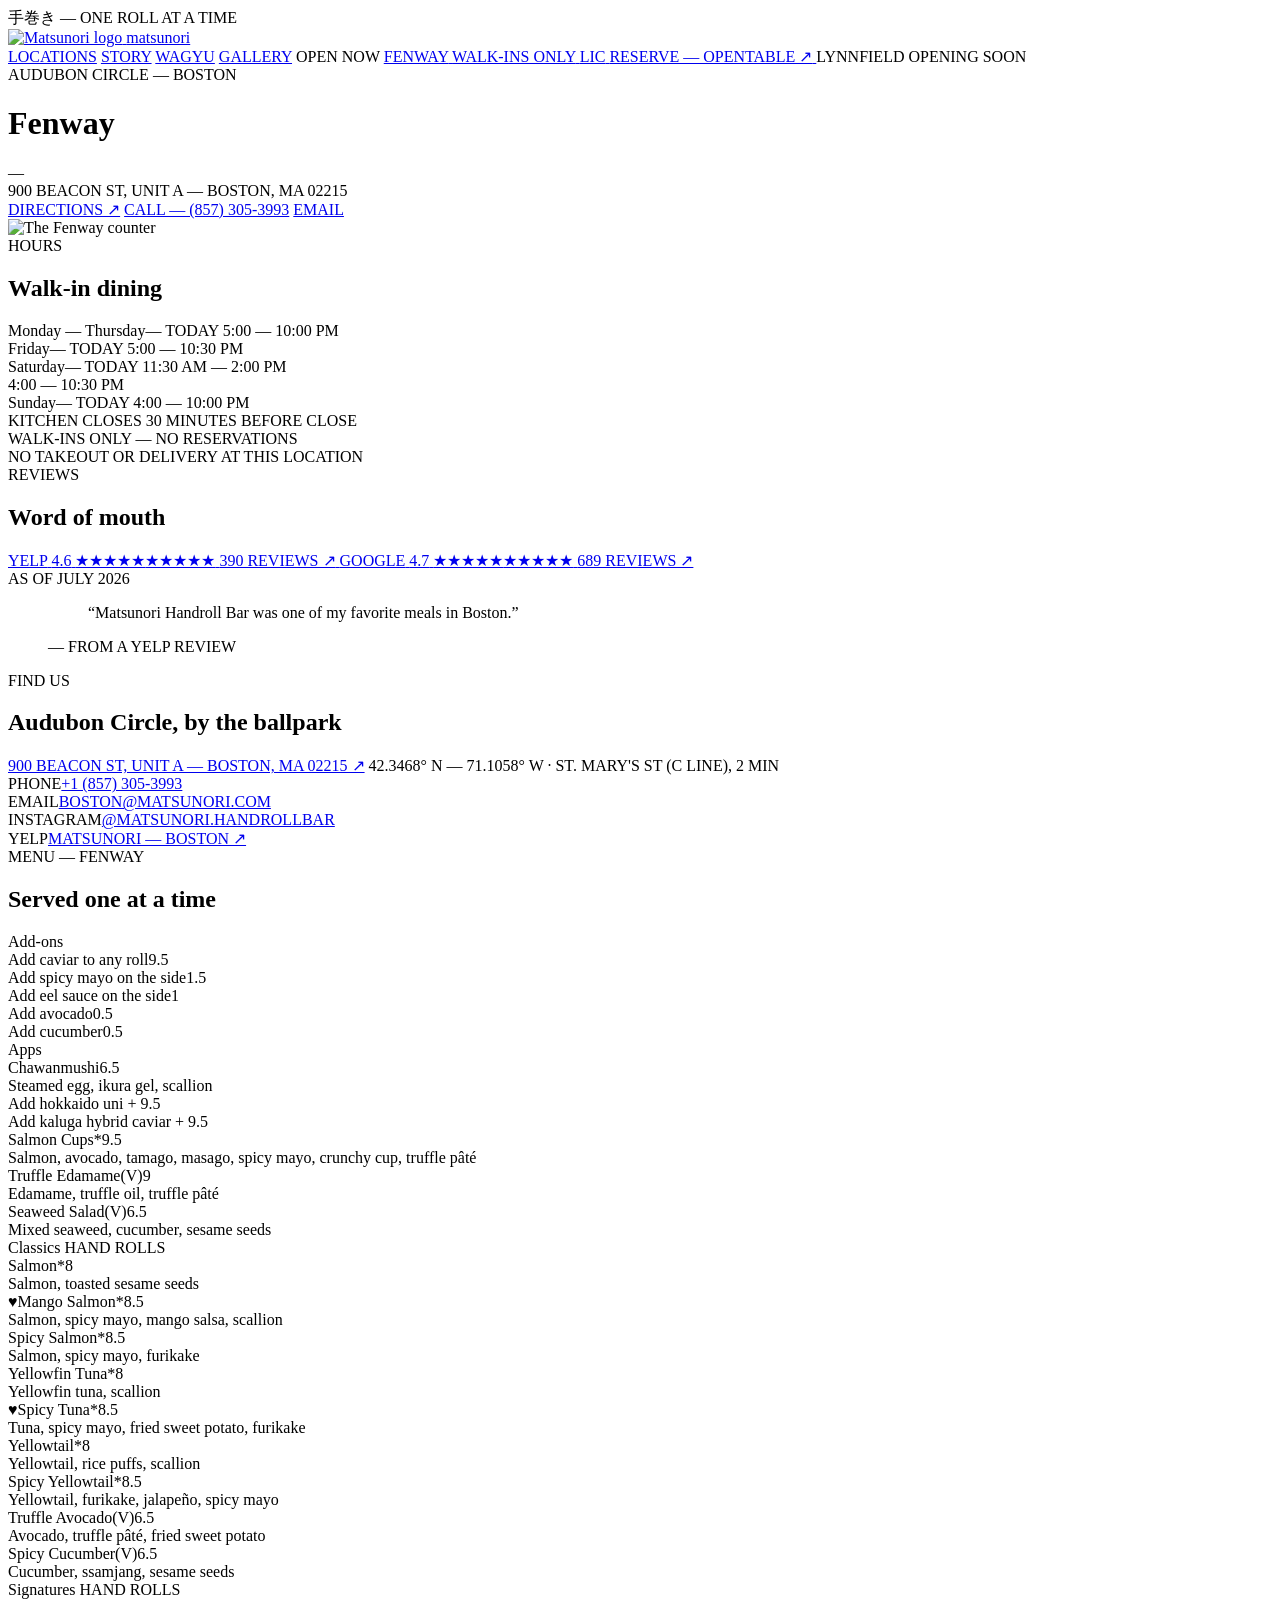
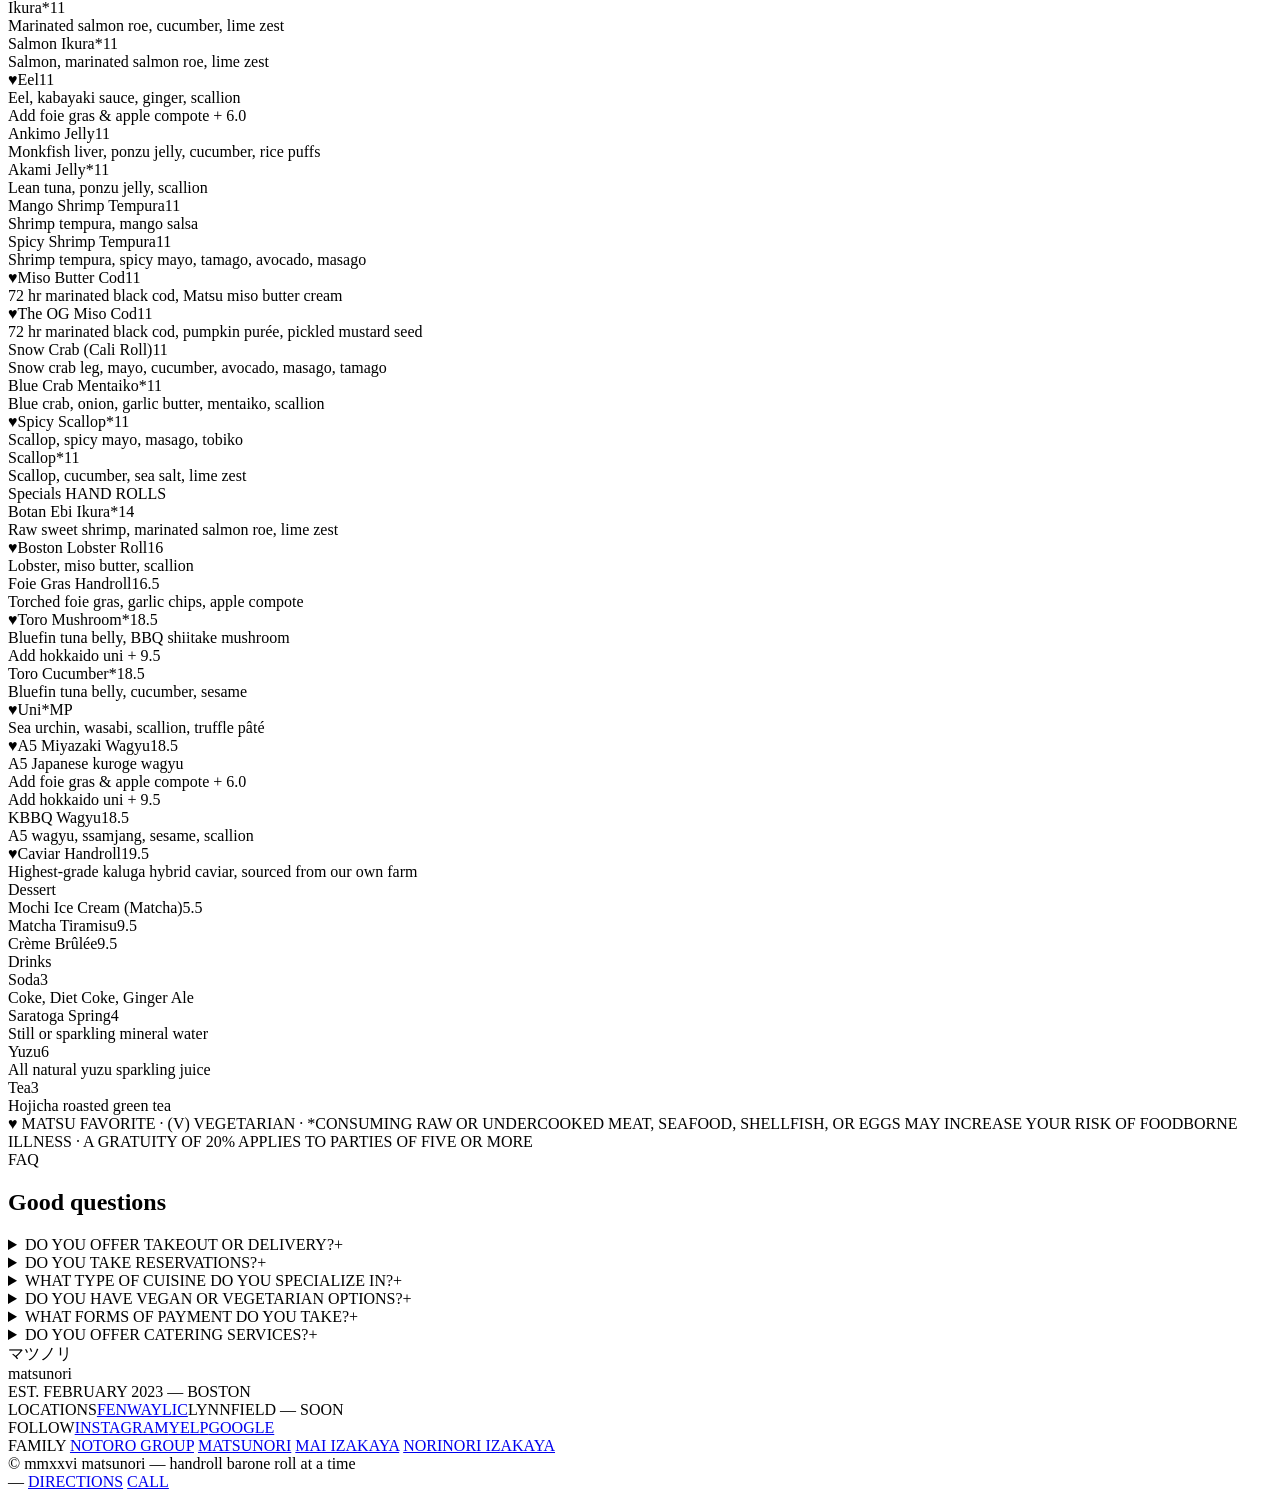
==== public/fenway/index.html @ 8d12ad2c "Location pages: reviews move up, just before the map Co-Authored-By: Claude Fable 5 <noreply@anthrop" ====
<!DOCTYPE html>
<html lang="en">
<head>
<meta charset="utf-8">
<meta name="viewport" content="width=device-width, initial-scale=1">
<title>matsunori fenway — handroll bar in boston | hours, menu &amp; directions</title>
<meta name="description" content="Matsunori Handroll Bar in Fenway, Boston — 900 Beacon St, Unit A. Live hours, the full temaki menu, directions and FAQ. Walk-ins only.">
<meta name="theme-color" content="#0C0C0E">
<link rel="canonical" href="https://matsunori.com/fenway">
<meta name="robots" content="index, follow, max-image-preview:large">
<meta property="og:site_name" content="matsunori">
<meta property="og:type" content="website">
<meta property="og:title" content="matsunori fenway — handroll bar in boston | hours, menu &amp; directions">
<meta property="og:description" content="Matsunori Handroll Bar in Fenway, Boston — 900 Beacon St, Unit A. Live hours, the full temaki menu, directions and FAQ. Walk-ins only.">
<meta property="og:url" content="https://matsunori.com/fenway">
<meta property="og:image" content="https://matsunori.com/assets/og/fenway.jpg">
<meta property="og:image:width" content="1200">
<meta property="og:image:height" content="630">
<meta property="og:locale" content="en_US">
<meta name="twitter:card" content="summary_large_image">
<meta name="twitter:title" content="matsunori fenway — handroll bar in boston | hours, menu &amp; directions">
<meta name="twitter:description" content="Matsunori Handroll Bar in Fenway, Boston — 900 Beacon St, Unit A. Live hours, the full temaki menu, directions and FAQ. Walk-ins only.">
<meta name="twitter:image" content="https://matsunori.com/assets/og/fenway.jpg">
<link rel="icon" type="image/png" sizes="32x32" href="/assets/favicon-32.png">
<link rel="apple-touch-icon" href="/assets/apple-touch-icon.png">
<link rel="preconnect" href="https://fonts.googleapis.com">
<link rel="preconnect" href="https://fonts.gstatic.com" crossorigin>
<link href="https://fonts.googleapis.com/css2?family=Instrument+Serif:ital@0;1&family=Instrument+Sans:ital,wght@0,400;0,500;0,600&family=Fragment+Mono&family=Zen+Old+Mincho:wght@400;700&display=swap" rel="stylesheet">
<link rel="stylesheet" href="/css/styles.css">
<link rel="stylesheet" href="/vendor/leaflet.css">
<link rel="stylesheet" href="/css/location.css">
<script type="application/ld+json">
{
  "@context": "https://schema.org",
  "@type": "Restaurant",
  "name": "Matsunori Handroll Bar — Fenway",
  "servesCuisine": ["Japanese", "Sushi", "Temaki"],
  "priceRange": "$$",
  "image": "https://matsunori.com/assets/og/fenway.jpg",
  "hasMap": "https://maps.app.goo.gl/1uYDaBxGDzXBHC2P6",
  "menu": "https://matsunori.com/fenway#menu",
  "url": "https://matsunori.com/fenway",
  "telephone": "+1-857-305-3993",
  "email": "boston@matsunori.com",
  "acceptsReservations": "False",
  "address": { "@type": "PostalAddress", "streetAddress": "900 Beacon St, Unit A", "addressLocality": "Boston", "addressRegion": "MA", "postalCode": "02215", "addressCountry": "US" },
  "geo": { "@type": "GeoCoordinates", "latitude": 42.34683, "longitude": -71.10576 },
  "sameAs": ["https://www.instagram.com/matsunori.handrollbar/", "https://www.yelp.com/biz/matsunori-handroll-bar-boston-3"],
  "openingHoursSpecification": [
    { "@type": "OpeningHoursSpecification", "dayOfWeek": ["Monday", "Tuesday", "Wednesday", "Thursday"], "opens": "17:00", "closes": "22:00" },
    { "@type": "OpeningHoursSpecification", "dayOfWeek": "Friday", "opens": "17:00", "closes": "22:30" },
    { "@type": "OpeningHoursSpecification", "dayOfWeek": "Saturday", "opens": "11:30", "closes": "14:00" },
    { "@type": "OpeningHoursSpecification", "dayOfWeek": "Saturday", "opens": "16:00", "closes": "22:30" },
    { "@type": "OpeningHoursSpecification", "dayOfWeek": "Sunday", "opens": "16:00", "closes": "22:00" }
  ]
}
</script>
<noscript><style>.loader{display:none}</style></noscript>
</head>
<body data-loc="fenway">

<div class="loader" id="loader" aria-hidden="true">
  <div class="loader-half loader-top"></div>
  <div class="loader-half loader-bot"></div>
  <div class="loader-seam"></div>
  <div class="loader-tag">手巻き — ONE ROLL AT A TIME</div>
</div>

<div id="progress" aria-hidden="true"></div>

<header class="nav">
  <a href="/" class="nav-brand">
    <span class="nav-crest"><img src="/assets/logo.webp" alt="Matsunori logo"></span>
    <span>matsunori</span>
  </a>
  <nav class="nav-links" aria-label="Site">
    <a href="/#locations" class="nav-link">LOCATIONS</a>
    <a href="/#story" class="nav-link sec">STORY</a>
    <a href="/#wagyu" class="nav-link sec">WAGYU</a>
    <a href="/#gallery" class="nav-link sec">GALLERY</a>
    <span class="pill" id="pill" role="button" tabindex="0" aria-haspopup="true" aria-expanded="false">
      <span class="pill-dot" id="pill-dot"></span>
      <span class="pill-label" id="pill-label">OPEN NOW</span>
      <span class="pill-panel">
        <span class="pill-panel-inner">
          <a class="pill-row" href="/fenway">
            <span class="pill-city">FENWAY</span>
            <span class="pill-note steam">WALK-INS ONLY</span>
          </a>
          <a class="pill-row" href="/lic">
            <span class="pill-city">LIC</span>
            <span class="pill-note gold">RESERVE — OPENTABLE ↗</span>
          </a>
          <span class="pill-row static">
            <span class="pill-city steam">LYNNFIELD</span>
            <span class="pill-soon"><span class="pill-soon-dot"></span>OPENING SOON</span>
          </span>
        </span>
      </span>
    </span>
  </nav>
</header>

<main>
<header class="loc-head">
  <div data-anim="fade" class="loc-head-kicker">AUDUBON CIRCLE — BOSTON</div>
  <h1 class="loc-title" data-anim="words">Fenway</h1>
  <div class="loc-statusline" data-anim="fade" data-delay="120">
    <span class="dot" data-loc-dot></span>
    <span class="label" data-loc-status>—</span>
  </div>
  <div class="loc-addr-line" data-anim="fade" data-delay="180">900 BEACON ST, UNIT A — BOSTON, MA 02215</div>
  <div class="loc-actions" data-anim="fade" data-delay="260">
    <a class="loc-btn gold" href="https://maps.app.goo.gl/1uYDaBxGDzXBHC2P6" target="_blank" rel="noopener">DIRECTIONS ↗</a>
    <a class="loc-btn" href="tel:+18573053993">CALL — (857) 305-3993</a>
    <a class="loc-btn" href="mailto:boston@matsunori.com">EMAIL</a>
  </div>
</header>

<div class="loc-band" data-anim="wipe" data-dir="right">
  <img data-parallax src="/assets/gallery/9.webp" alt="The Fenway counter">
  <div class="loc-band-shade"></div>
</div>

<section class="loc-section" id="hours">
  <div data-anim="fade" class="loc-section-kicker">HOURS</div>
  <h2 data-anim="words">Walk-in dining</h2>
  <div class="loc-cols">
    <div>
      <div class="hours-table" data-anim="fade">
        <div class="hours-row" data-day="1,2,3,4">
          <span class="hours-day">Monday — Thursday<span class="hours-today-tag">— TODAY</span></span>
          <span class="hours-times">5:00 — 10:00 PM</span>
        </div>
        <div class="hours-row" data-day="5">
          <span class="hours-day">Friday<span class="hours-today-tag">— TODAY</span></span>
          <span class="hours-times">5:00 — 10:30 PM</span>
        </div>
        <div class="hours-row" data-day="6">
          <span class="hours-day">Saturday<span class="hours-today-tag">— TODAY</span></span>
          <span class="hours-times">11:30 AM — 2:00 PM<br>4:00 — 10:30 PM</span>
        </div>
        <div class="hours-row" data-day="0">
          <span class="hours-day">Sunday<span class="hours-today-tag">— TODAY</span></span>
          <span class="hours-times">4:00 — 10:00 PM</span>
        </div>
      </div>
      <div class="hours-notes">KITCHEN CLOSES 30 MINUTES BEFORE CLOSE<br>WALK-INS ONLY — NO RESERVATIONS<br>NO TAKEOUT OR DELIVERY AT THIS LOCATION</div>
    </div>
  </div>
</section>

<section class="loc-section" id="reviews">
  <div data-anim="fade" class="loc-section-kicker">REVIEWS</div>
  <h2 data-anim="words">Word of mouth</h2>
  <div class="review-metrics">
    <a class="review-metric" href="https://www.yelp.com/biz/matsunori-handroll-bar-boston-3" target="_blank" rel="noopener" data-anim="fade">
      <span class="review-src">YELP</span>
      <span class="review-num">4.6</span>
      <span class="stars" role="img" aria-label="Rated 4.6 out of 5 on YELP"><span class="stars-fill" style="width:92%">★★★★★</span>★★★★★</span>
      <span class="review-count">390 REVIEWS ↗</span>
    </a>
    <a class="review-metric" href="https://maps.app.goo.gl/1uYDaBxGDzXBHC2P6" target="_blank" rel="noopener" data-anim="fade" data-delay="120">
      <span class="review-src">GOOGLE</span>
      <span class="review-num">4.7</span>
      <span class="stars" role="img" aria-label="Rated 4.7 out of 5 on GOOGLE"><span class="stars-fill" style="width:94%">★★★★★</span>★★★★★</span>
      <span class="review-count">689 REVIEWS ↗</span>
    </a>
  </div>
  <div class="review-asof" data-anim="fade">AS OF JULY 2026</div>
  <figure class="review-quote" data-anim="fade" data-delay="200">
    <blockquote>“Matsunori Handroll Bar was one of my favorite meals in Boston.”</blockquote>
    <figcaption>— FROM A YELP REVIEW</figcaption>
  </figure>
</section>

<section class="loc-section" id="find-us">
  <div data-anim="fade" class="loc-section-kicker">FIND US</div>
  <h2 data-anim="words">Audubon Circle, by the ballpark</h2>
  <div class="loc-map-wrap" data-anim="fade">
    <div id="loc-map" data-lat="42.34683" data-lng="-71.10576" aria-label="Map — Matsunori Fenway, 900 Beacon St"></div>
  </div>
  <div class="map-meta">
    <a href="https://maps.app.goo.gl/1uYDaBxGDzXBHC2P6" target="_blank" rel="noopener">900 BEACON ST, UNIT A — BOSTON, MA 02215 ↗</a>
    <span>42.3468° N — 71.1058° W · ST. MARY'S ST (C LINE), 2 MIN</span>
  </div>
  <div class="loc-cols">
    <div class="contact-rows" data-anim="fade">
      <div class="contact-row"><span class="contact-key">PHONE</span><a class="contact-val" href="tel:+18573053993">+1 (857) 305-3993</a></div>
      <div class="contact-row"><span class="contact-key">EMAIL</span><a class="contact-val" href="mailto:boston@matsunori.com">BOSTON@MATSUNORI.COM</a></div>
      <div class="contact-row"><span class="contact-key">INSTAGRAM</span><a class="contact-val" href="https://www.instagram.com/matsunori.handrollbar/" target="_blank" rel="noopener">@MATSUNORI.HANDROLLBAR</a></div>
      <div class="contact-row"><span class="contact-key">YELP</span><a class="contact-val" href="https://www.yelp.com/biz/matsunori-handroll-bar-boston-3" target="_blank" rel="noopener">MATSUNORI — BOSTON ↗</a></div>
    </div>
  </div>
</section>

<section class="loc-section" id="menu">
  <div data-anim="fade" class="loc-section-kicker">MENU — FENWAY</div>
  <h2 data-anim="words">Served one at a time</h2>
  <div class="menu-cat">
    <div class="menu-cat-head" data-anim="fade">
      <span class="menu-cat-name">Add-ons</span>
      <span class="menu-cat-note"></span>
    </div>
    <div class="menu-items">
      <div class="menu-item" data-anim="fade"><div class="menu-line"><span class="menu-name">Add caviar to any roll</span><span class="menu-leader"></span><span class="menu-price">9.5</span></div></div>
      <div class="menu-item" data-anim="fade"><div class="menu-line"><span class="menu-name">Add spicy mayo on the side</span><span class="menu-leader"></span><span class="menu-price">1.5</span></div></div>
      <div class="menu-item" data-anim="fade"><div class="menu-line"><span class="menu-name">Add eel sauce on the side</span><span class="menu-leader"></span><span class="menu-price">1</span></div></div>
      <div class="menu-item" data-anim="fade"><div class="menu-line"><span class="menu-name">Add avocado</span><span class="menu-leader"></span><span class="menu-price">0.5</span></div></div>
      <div class="menu-item" data-anim="fade"><div class="menu-line"><span class="menu-name">Add cucumber</span><span class="menu-leader"></span><span class="menu-price">0.5</span></div></div>
    </div>
  </div>
  <div class="menu-cat">
    <div class="menu-cat-head" data-anim="fade">
      <span class="menu-cat-name">Apps</span>
      <span class="menu-cat-note"></span>
    </div>
    <div class="menu-items">
      <div class="menu-item" data-anim="fade"><div class="menu-line"><span class="menu-name">Chawanmushi</span><span class="menu-leader"></span><span class="menu-price">6.5</span></div><div class="menu-desc">Steamed egg, ikura gel, scallion</div><div class="menu-add">Add hokkaido uni + 9.5</div><div class="menu-add">Add kaluga hybrid caviar + 9.5</div></div>
      <div class="menu-item" data-anim="fade"><div class="menu-line"><span class="menu-name">Salmon Cups<span class="menu-mark">*</span></span><span class="menu-leader"></span><span class="menu-price">9.5</span></div><div class="menu-desc">Salmon, avocado, tamago, masago, spicy mayo, crunchy cup, truffle pâté</div></div>
      <div class="menu-item" data-anim="fade"><div class="menu-line"><span class="menu-name">Truffle Edamame<span class="menu-mark">(V)</span></span><span class="menu-leader"></span><span class="menu-price">9</span></div><div class="menu-desc">Edamame, truffle oil, truffle pâté</div></div>
      <div class="menu-item" data-anim="fade"><div class="menu-line"><span class="menu-name">Seaweed Salad<span class="menu-mark">(V)</span></span><span class="menu-leader"></span><span class="menu-price">6.5</span></div><div class="menu-desc">Mixed seaweed, cucumber, sesame seeds</div></div>
    </div>
  </div>
  <div class="menu-cat">
    <div class="menu-cat-head" data-anim="fade">
      <span class="menu-cat-name">Classics</span>
      <span class="menu-cat-note">HAND ROLLS</span>
    </div>
    <div class="menu-items">
      <div class="menu-item" data-anim="fade"><div class="menu-line"><span class="menu-name">Salmon<span class="menu-mark">*</span></span><span class="menu-leader"></span><span class="menu-price">8</span></div><div class="menu-desc">Salmon, toasted sesame seeds</div></div>
      <div class="menu-item" data-anim="fade"><div class="menu-line"><span class="menu-name"><span class="fav-heart" aria-label="Matsu favorite">♥</span>Mango Salmon<span class="menu-mark">*</span></span><span class="menu-leader"></span><span class="menu-price">8.5</span></div><div class="menu-desc">Salmon, spicy mayo, mango salsa, scallion</div></div>
      <div class="menu-item" data-anim="fade"><div class="menu-line"><span class="menu-name">Spicy Salmon<span class="menu-mark">*</span></span><span class="menu-leader"></span><span class="menu-price">8.5</span></div><div class="menu-desc">Salmon, spicy mayo, furikake</div></div>
      <div class="menu-item" data-anim="fade"><div class="menu-line"><span class="menu-name">Yellowfin Tuna<span class="menu-mark">*</span></span><span class="menu-leader"></span><span class="menu-price">8</span></div><div class="menu-desc">Yellowfin tuna, scallion</div></div>
      <div class="menu-item" data-anim="fade"><div class="menu-line"><span class="menu-name"><span class="fav-heart" aria-label="Matsu favorite">♥</span>Spicy Tuna<span class="menu-mark">*</span></span><span class="menu-leader"></span><span class="menu-price">8.5</span></div><div class="menu-desc">Tuna, spicy mayo, fried sweet potato, furikake</div></div>
      <div class="menu-item" data-anim="fade"><div class="menu-line"><span class="menu-name">Yellowtail<span class="menu-mark">*</span></span><span class="menu-leader"></span><span class="menu-price">8</span></div><div class="menu-desc">Yellowtail, rice puffs, scallion</div></div>
      <div class="menu-item" data-anim="fade"><div class="menu-line"><span class="menu-name">Spicy Yellowtail<span class="menu-mark">*</span></span><span class="menu-leader"></span><span class="menu-price">8.5</span></div><div class="menu-desc">Yellowtail, furikake, jalapeño, spicy mayo</div></div>
      <div class="menu-item" data-anim="fade"><div class="menu-line"><span class="menu-name">Truffle Avocado<span class="menu-mark">(V)</span></span><span class="menu-leader"></span><span class="menu-price">6.5</span></div><div class="menu-desc">Avocado, truffle pâté, fried sweet potato</div></div>
      <div class="menu-item" data-anim="fade"><div class="menu-line"><span class="menu-name">Spicy Cucumber<span class="menu-mark">(V)</span></span><span class="menu-leader"></span><span class="menu-price">6.5</span></div><div class="menu-desc">Cucumber, ssamjang, sesame seeds</div></div>
    </div>
  </div>
  <div class="menu-cat">
    <div class="menu-cat-head" data-anim="fade">
      <span class="menu-cat-name">Signatures</span>
      <span class="menu-cat-note">HAND ROLLS</span>
    </div>
    <div class="menu-items">
      <div class="menu-item" data-anim="fade"><div class="menu-line"><span class="menu-name">Ikura<span class="menu-mark">*</span></span><span class="menu-leader"></span><span class="menu-price">11</span></div><div class="menu-desc">Marinated salmon roe, cucumber, lime zest</div></div>
      <div class="menu-item" data-anim="fade"><div class="menu-line"><span class="menu-name">Salmon Ikura<span class="menu-mark">*</span></span><span class="menu-leader"></span><span class="menu-price">11</span></div><div class="menu-desc">Salmon, marinated salmon roe, lime zest</div></div>
      <div class="menu-item" data-anim="fade"><div class="menu-line"><span class="menu-name"><span class="fav-heart" aria-label="Matsu favorite">♥</span>Eel</span><span class="menu-leader"></span><span class="menu-price">11</span></div><div class="menu-desc">Eel, kabayaki sauce, ginger, scallion</div><div class="menu-add">Add foie gras &amp; apple compote + 6.0</div></div>
      <div class="menu-item" data-anim="fade"><div class="menu-line"><span class="menu-name">Ankimo Jelly</span><span class="menu-leader"></span><span class="menu-price">11</span></div><div class="menu-desc">Monkfish liver, ponzu jelly, cucumber, rice puffs</div></div>
      <div class="menu-item" data-anim="fade"><div class="menu-line"><span class="menu-name">Akami Jelly<span class="menu-mark">*</span></span><span class="menu-leader"></span><span class="menu-price">11</span></div><div class="menu-desc">Lean tuna, ponzu jelly, scallion</div></div>
      <div class="menu-item" data-anim="fade"><div class="menu-line"><span class="menu-name">Mango Shrimp Tempura</span><span class="menu-leader"></span><span class="menu-price">11</span></div><div class="menu-desc">Shrimp tempura, mango salsa</div></div>
      <div class="menu-item" data-anim="fade"><div class="menu-line"><span class="menu-name">Spicy Shrimp Tempura</span><span class="menu-leader"></span><span class="menu-price">11</span></div><div class="menu-desc">Shrimp tempura, spicy mayo, tamago, avocado, masago</div></div>
      <div class="menu-item" data-anim="fade"><div class="menu-line"><span class="menu-name"><span class="fav-heart" aria-label="Matsu favorite">♥</span>Miso Butter Cod</span><span class="menu-leader"></span><span class="menu-price">11</span></div><div class="menu-desc">72 hr marinated black cod, Matsu miso butter cream</div></div>
      <div class="menu-item" data-anim="fade"><div class="menu-line"><span class="menu-name"><span class="fav-heart" aria-label="Matsu favorite">♥</span>The OG Miso Cod</span><span class="menu-leader"></span><span class="menu-price">11</span></div><div class="menu-desc">72 hr marinated black cod, pumpkin purée, pickled mustard seed</div></div>
      <div class="menu-item" data-anim="fade"><div class="menu-line"><span class="menu-name">Snow Crab (Cali Roll)</span><span class="menu-leader"></span><span class="menu-price">11</span></div><div class="menu-desc">Snow crab leg, mayo, cucumber, avocado, masago, tamago</div></div>
      <div class="menu-item" data-anim="fade"><div class="menu-line"><span class="menu-name">Blue Crab Mentaiko<span class="menu-mark">*</span></span><span class="menu-leader"></span><span class="menu-price">11</span></div><div class="menu-desc">Blue crab, onion, garlic butter, mentaiko, scallion</div></div>
      <div class="menu-item" data-anim="fade"><div class="menu-line"><span class="menu-name"><span class="fav-heart" aria-label="Matsu favorite">♥</span>Spicy Scallop<span class="menu-mark">*</span></span><span class="menu-leader"></span><span class="menu-price">11</span></div><div class="menu-desc">Scallop, spicy mayo, masago, tobiko</div></div>
      <div class="menu-item" data-anim="fade"><div class="menu-line"><span class="menu-name">Scallop<span class="menu-mark">*</span></span><span class="menu-leader"></span><span class="menu-price">11</span></div><div class="menu-desc">Scallop, cucumber, sea salt, lime zest</div></div>
    </div>
  </div>
  <div class="menu-cat">
    <div class="menu-cat-head" data-anim="fade">
      <span class="menu-cat-name">Specials</span>
      <span class="menu-cat-note">HAND ROLLS</span>
    </div>
    <div class="menu-items">
      <div class="menu-item" data-anim="fade"><div class="menu-line"><span class="menu-name">Botan Ebi Ikura<span class="menu-mark">*</span></span><span class="menu-leader"></span><span class="menu-price">14</span></div><div class="menu-desc">Raw sweet shrimp, marinated salmon roe, lime zest</div></div>
      <div class="menu-item" data-anim="fade"><div class="menu-line"><span class="menu-name"><span class="fav-heart" aria-label="Matsu favorite">♥</span>Boston Lobster Roll</span><span class="menu-leader"></span><span class="menu-price">16</span></div><div class="menu-desc">Lobster, miso butter, scallion</div></div>
      <div class="menu-item" data-anim="fade"><div class="menu-line"><span class="menu-name">Foie Gras Handroll</span><span class="menu-leader"></span><span class="menu-price">16.5</span></div><div class="menu-desc">Torched foie gras, garlic chips, apple compote</div></div>
      <div class="menu-item" data-anim="fade"><div class="menu-line"><span class="menu-name"><span class="fav-heart" aria-label="Matsu favorite">♥</span>Toro Mushroom<span class="menu-mark">*</span></span><span class="menu-leader"></span><span class="menu-price">18.5</span></div><div class="menu-desc">Bluefin tuna belly, BBQ shiitake mushroom</div><div class="menu-add">Add hokkaido uni + 9.5</div></div>
      <div class="menu-item" data-anim="fade"><div class="menu-line"><span class="menu-name">Toro Cucumber<span class="menu-mark">*</span></span><span class="menu-leader"></span><span class="menu-price">18.5</span></div><div class="menu-desc">Bluefin tuna belly, cucumber, sesame</div></div>
      <div class="menu-item" data-anim="fade"><div class="menu-line"><span class="menu-name"><span class="fav-heart" aria-label="Matsu favorite">♥</span>Uni<span class="menu-mark">*</span></span><span class="menu-leader"></span><span class="menu-price">MP</span></div><div class="menu-desc">Sea urchin, wasabi, scallion, truffle pâté</div></div>
      <div class="menu-item" data-anim="fade"><div class="menu-line"><span class="menu-name"><span class="fav-heart" aria-label="Matsu favorite">♥</span>A5 Miyazaki Wagyu</span><span class="menu-leader"></span><span class="menu-price">18.5</span></div><div class="menu-desc">A5 Japanese kuroge wagyu</div><div class="menu-add">Add foie gras &amp; apple compote + 6.0</div><div class="menu-add">Add hokkaido uni + 9.5</div></div>
      <div class="menu-item" data-anim="fade"><div class="menu-line"><span class="menu-name">KBBQ Wagyu</span><span class="menu-leader"></span><span class="menu-price">18.5</span></div><div class="menu-desc">A5 wagyu, ssamjang, sesame, scallion</div></div>
      <div class="menu-item" data-anim="fade"><div class="menu-line"><span class="menu-name"><span class="fav-heart" aria-label="Matsu favorite">♥</span>Caviar Handroll</span><span class="menu-leader"></span><span class="menu-price">19.5</span></div><div class="menu-desc">Highest-grade kaluga hybrid caviar, sourced from our own farm</div></div>
    </div>
  </div>
  <div class="menu-cat">
    <div class="menu-cat-head" data-anim="fade">
      <span class="menu-cat-name">Dessert</span>
      <span class="menu-cat-note"></span>
    </div>
    <div class="menu-items">
      <div class="menu-item" data-anim="fade"><div class="menu-line"><span class="menu-name">Mochi Ice Cream (Matcha)</span><span class="menu-leader"></span><span class="menu-price">5.5</span></div></div>
      <div class="menu-item" data-anim="fade"><div class="menu-line"><span class="menu-name">Matcha Tiramisu</span><span class="menu-leader"></span><span class="menu-price">9.5</span></div></div>
      <div class="menu-item" data-anim="fade"><div class="menu-line"><span class="menu-name">Crème Brûlée</span><span class="menu-leader"></span><span class="menu-price">9.5</span></div></div>
    </div>
  </div>
  <div class="menu-cat">
    <div class="menu-cat-head" data-anim="fade">
      <span class="menu-cat-name">Drinks</span>
      <span class="menu-cat-note"></span>
    </div>
    <div class="menu-items">
      <div class="menu-item" data-anim="fade"><div class="menu-line"><span class="menu-name">Soda</span><span class="menu-leader"></span><span class="menu-price">3</span></div><div class="menu-desc">Coke, Diet Coke, Ginger Ale</div></div>
      <div class="menu-item" data-anim="fade"><div class="menu-line"><span class="menu-name">Saratoga Spring</span><span class="menu-leader"></span><span class="menu-price">4</span></div><div class="menu-desc">Still or sparkling mineral water</div></div>
      <div class="menu-item" data-anim="fade"><div class="menu-line"><span class="menu-name">Yuzu</span><span class="menu-leader"></span><span class="menu-price">6</span></div><div class="menu-desc">All natural yuzu sparkling juice</div></div>
      <div class="menu-item" data-anim="fade"><div class="menu-line"><span class="menu-name">Tea</span><span class="menu-leader"></span><span class="menu-price">3</span></div><div class="menu-desc">Hojicha roasted green tea</div></div>
    </div>
  </div>
  <div class="menu-foot" data-anim="fade">♥ MATSU FAVORITE · (V) VEGETARIAN · *CONSUMING RAW OR UNDERCOOKED MEAT, SEAFOOD, SHELLFISH, OR EGGS MAY INCREASE YOUR RISK OF FOODBORNE ILLNESS · A GRATUITY OF 20% APPLIES TO PARTIES OF FIVE OR MORE</div>
</section>

<section class="loc-section" id="faq">
  <div data-anim="fade" class="loc-section-kicker">FAQ</div>
  <h2 data-anim="words">Good questions</h2>
  <div class="faq-list" data-anim="fade">
    <details name="faq">
      <summary>DO YOU OFFER TAKEOUT OR DELIVERY?<span class="faq-plus">+</span></summary>
      <div class="faq-a">We do not currently offer takeout at Fenway — every roll is handed over the counter, seconds after it's rolled.</div>
    </details>
    <details name="faq">
      <summary>DO YOU TAKE RESERVATIONS?<span class="faq-plus">+</span></summary>
      <div class="faq-a">We do not take reservations at this time. Only walk-ins.</div>
    </details>
    <details name="faq">
      <summary>WHAT TYPE OF CUISINE DO YOU SPECIALIZE IN?<span class="faq-plus">+</span></summary>
      <div class="faq-a">We specialize in Temaki Sushi, otherwise known as handrolls. Another way you can think of us is Sushi Tacos!</div>
    </details>
    <details name="faq">
      <summary>DO YOU HAVE VEGAN OR VEGETARIAN OPTIONS?<span class="faq-plus">+</span></summary>
      <div class="faq-a">We have vegetarian friendly options, but nothing fully vegan at this time.</div>
    </details>
    <details name="faq">
      <summary>WHAT FORMS OF PAYMENT DO YOU TAKE?<span class="faq-plus">+</span></summary>
      <div class="faq-a">We accept all credit cards and cash. Including Apple/Google tap to pay.</div>
    </details>
    <details name="faq">
      <summary>DO YOU OFFER CATERING SERVICES?<span class="faq-plus">+</span></summary>
      <div class="faq-a">Not at the moment, possibly in the future.</div>
    </details>
  </div>
</section>
</main>

<footer class="footer">
  <div class="footer-kanji">マツノリ</div>
  <div class="footer-main">
    <div class="footer-brand">
      <div>
        <div class="footer-wordmark">matsunori</div>
        <div class="footer-est">EST. FEBRUARY 2023 — BOSTON</div>
      </div>
    </div>
    <div class="footer-cols">
      <div class="footer-col"><span class="footer-h">LOCATIONS</span><a href="/fenway">FENWAY</a><a href="/lic">LIC</a><span class="footer-h">LYNNFIELD — SOON</span></div>
      <div class="footer-col"><span class="footer-h">FOLLOW</span><a href="https://www.instagram.com/matsunori.handrollbar/" target="_blank" rel="noopener">INSTAGRAM</a><a href="https://www.yelp.com/biz/matsunori-handroll-bar-boston-3" target="_blank" rel="noopener">YELP</a><a href="https://maps.app.goo.gl/1uYDaBxGDzXBHC2P6" target="_blank" rel="noopener">GOOGLE</a></div>
      <div class="footer-col">
        <span class="footer-h">FAMILY</span>
        <a class="footer-parent" href="https://notoro.group" target="_blank" rel="noopener">NOTORO GROUP</a>
        <a class="footer-child" href="/">MATSUNORI</a>
        <a class="footer-child" href="https://mai.boston" target="_blank" rel="noopener">MAI IZAKAYA</a>
        <a class="footer-child" href="https://norinori.boston" target="_blank" rel="noopener">NORINORI IZAKAYA</a>
      </div>
    </div>
  </div>
  <div class="footer-bar"><span>© mmxxvi matsunori — handroll bar</span><span>one roll at a time</span></div>
</footer>

<div class="loc-bar" id="loc-bar">
  <span class="loc-bar-status" data-bar-status>—</span>
  <span class="loc-bar-links">
    <a class="loc-btn gold" href="https://maps.app.goo.gl/1uYDaBxGDzXBHC2P6" target="_blank" rel="noopener">DIRECTIONS</a>
    <a class="loc-btn" href="tel:+18573053993">CALL</a>
  </span>
</div>

<script src="/vendor/leaflet.js" defer></script>
<script src="/js/main.js" defer></script>
<script src="/js/location.js" defer></script>
</body>
</html>
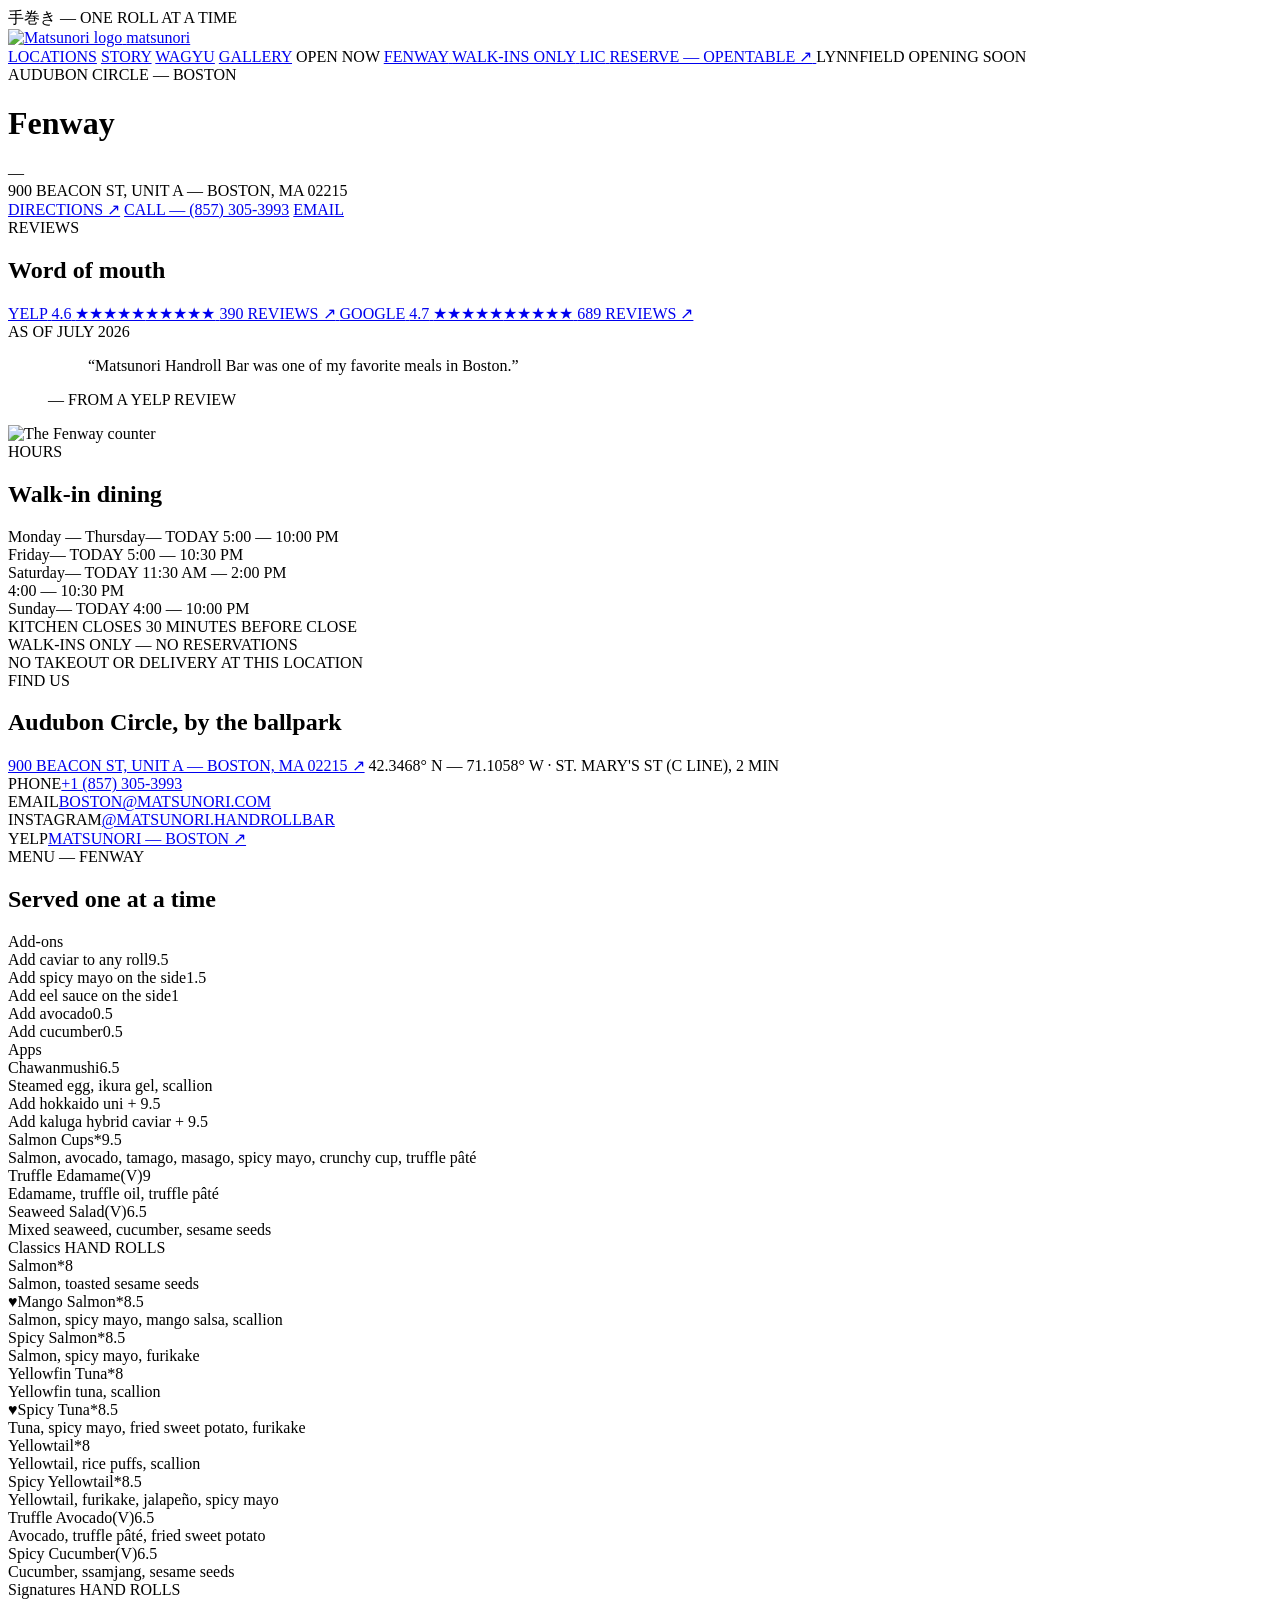
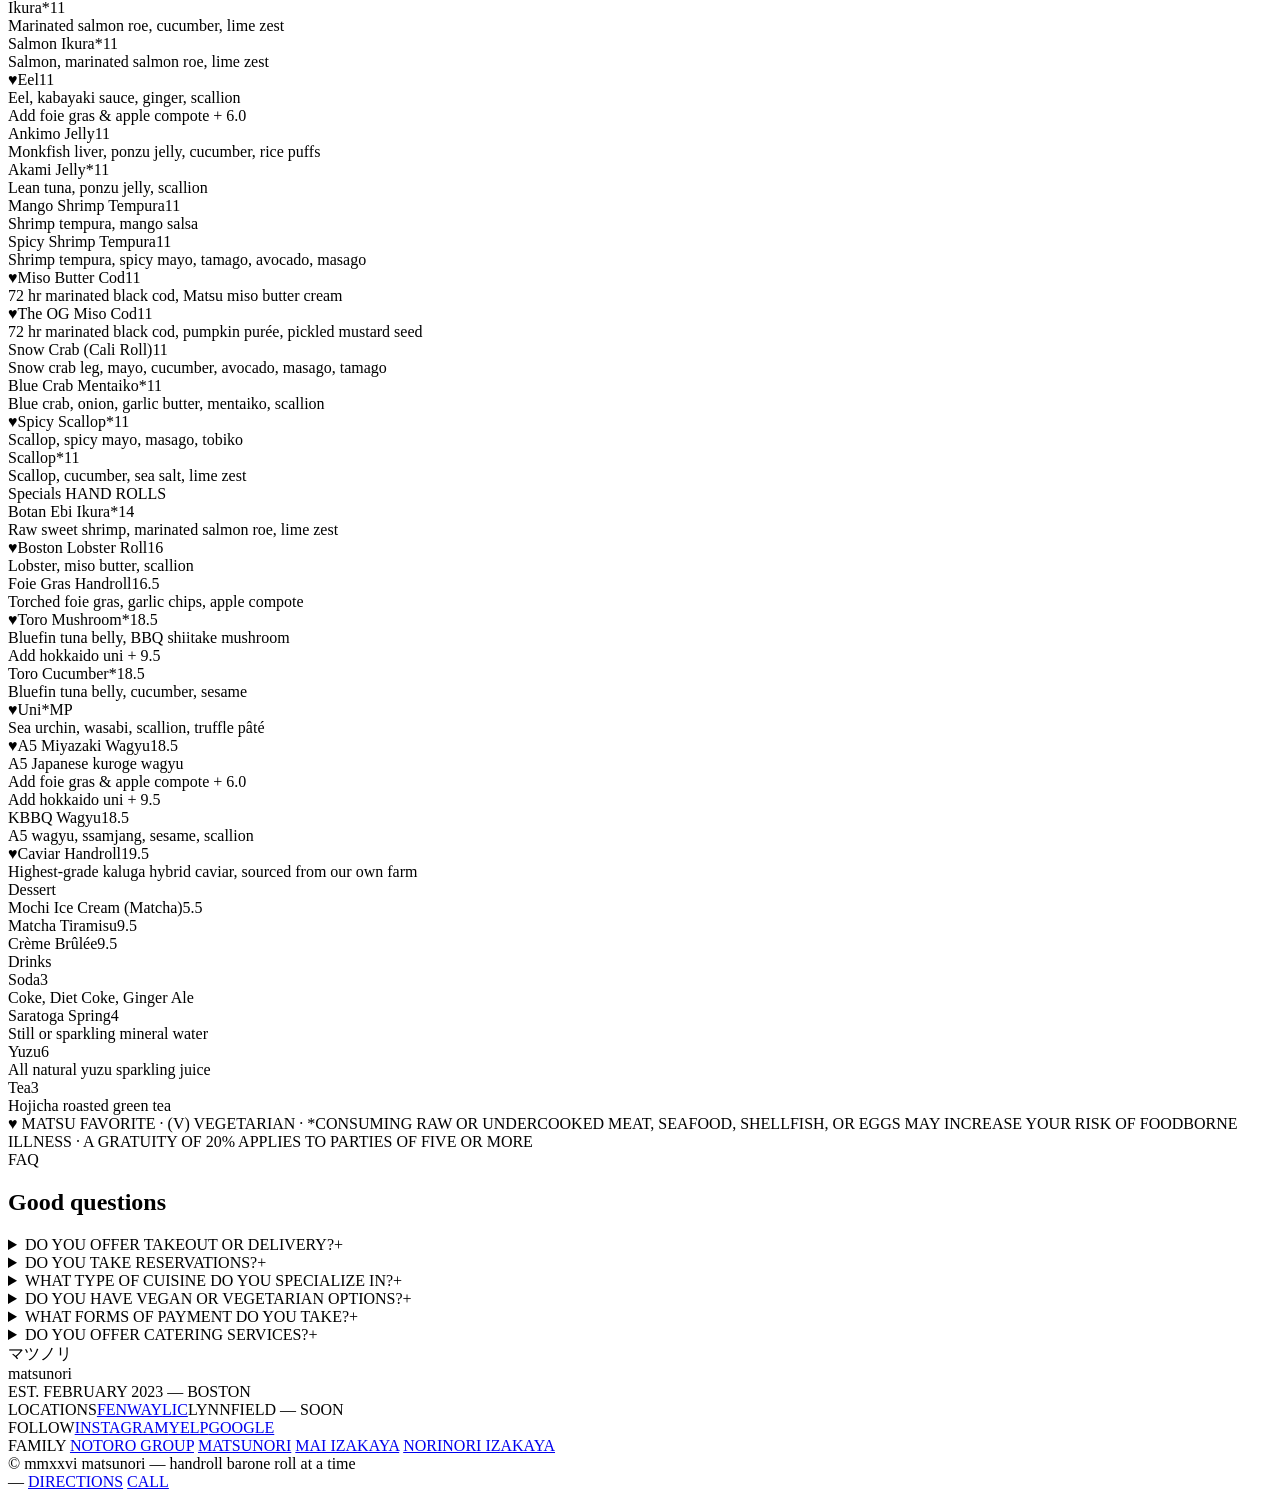
==== commit dbdb10b6: "Location pages: reviews at the very top, above the photo band Co-Authored-By: Claude Fable 5 <norepl" ====
--- a/public/fenway/index.html
+++ b/public/fenway/index.html
@@ -117,6 +117,30 @@
   </div>
 </header>
 
+<section class="loc-section" id="reviews">
+  <div data-anim="fade" class="loc-section-kicker">REVIEWS</div>
+  <h2 data-anim="words">Word of mouth</h2>
+  <div class="review-metrics">
+    <a class="review-metric" href="https://www.yelp.com/biz/matsunori-handroll-bar-boston-3" target="_blank" rel="noopener" data-anim="fade">
+      <span class="review-src">YELP</span>
+      <span class="review-num">4.6</span>
+      <span class="stars" role="img" aria-label="Rated 4.6 out of 5 on YELP"><span class="stars-fill" style="width:92%">★★★★★</span>★★★★★</span>
+      <span class="review-count">390 REVIEWS ↗</span>
+    </a>
+    <a class="review-metric" href="https://maps.app.goo.gl/1uYDaBxGDzXBHC2P6" target="_blank" rel="noopener" data-anim="fade" data-delay="120">
+      <span class="review-src">GOOGLE</span>
+      <span class="review-num">4.7</span>
+      <span class="stars" role="img" aria-label="Rated 4.7 out of 5 on GOOGLE"><span class="stars-fill" style="width:94%">★★★★★</span>★★★★★</span>
+      <span class="review-count">689 REVIEWS ↗</span>
+    </a>
+  </div>
+  <div class="review-asof" data-anim="fade">AS OF JULY 2026</div>
+  <figure class="review-quote" data-anim="fade" data-delay="200">
+    <blockquote>“Matsunori Handroll Bar was one of my favorite meals in Boston.”</blockquote>
+    <figcaption>— FROM A YELP REVIEW</figcaption>
+  </figure>
+</section>
+
 <div class="loc-band" data-anim="wipe" data-dir="right">
   <img data-parallax src="/assets/gallery/9.webp" alt="The Fenway counter">
   <div class="loc-band-shade"></div>
@@ -150,30 +174,6 @@
   </div>
 </section>
 
-<section class="loc-section" id="reviews">
-  <div data-anim="fade" class="loc-section-kicker">REVIEWS</div>
-  <h2 data-anim="words">Word of mouth</h2>
-  <div class="review-metrics">
-    <a class="review-metric" href="https://www.yelp.com/biz/matsunori-handroll-bar-boston-3" target="_blank" rel="noopener" data-anim="fade">
-      <span class="review-src">YELP</span>
-      <span class="review-num">4.6</span>
-      <span class="stars" role="img" aria-label="Rated 4.6 out of 5 on YELP"><span class="stars-fill" style="width:92%">★★★★★</span>★★★★★</span>
-      <span class="review-count">390 REVIEWS ↗</span>
-    </a>
-    <a class="review-metric" href="https://maps.app.goo.gl/1uYDaBxGDzXBHC2P6" target="_blank" rel="noopener" data-anim="fade" data-delay="120">
-      <span class="review-src">GOOGLE</span>
-      <span class="review-num">4.7</span>
-      <span class="stars" role="img" aria-label="Rated 4.7 out of 5 on GOOGLE"><span class="stars-fill" style="width:94%">★★★★★</span>★★★★★</span>
-      <span class="review-count">689 REVIEWS ↗</span>
-    </a>
-  </div>
-  <div class="review-asof" data-anim="fade">AS OF JULY 2026</div>
-  <figure class="review-quote" data-anim="fade" data-delay="200">
-    <blockquote>“Matsunori Handroll Bar was one of my favorite meals in Boston.”</blockquote>
-    <figcaption>— FROM A YELP REVIEW</figcaption>
-  </figure>
-</section>
-
 <section class="loc-section" id="find-us">
   <div data-anim="fade" class="loc-section-kicker">FIND US</div>
   <h2 data-anim="words">Audubon Circle, by the ballpark</h2>
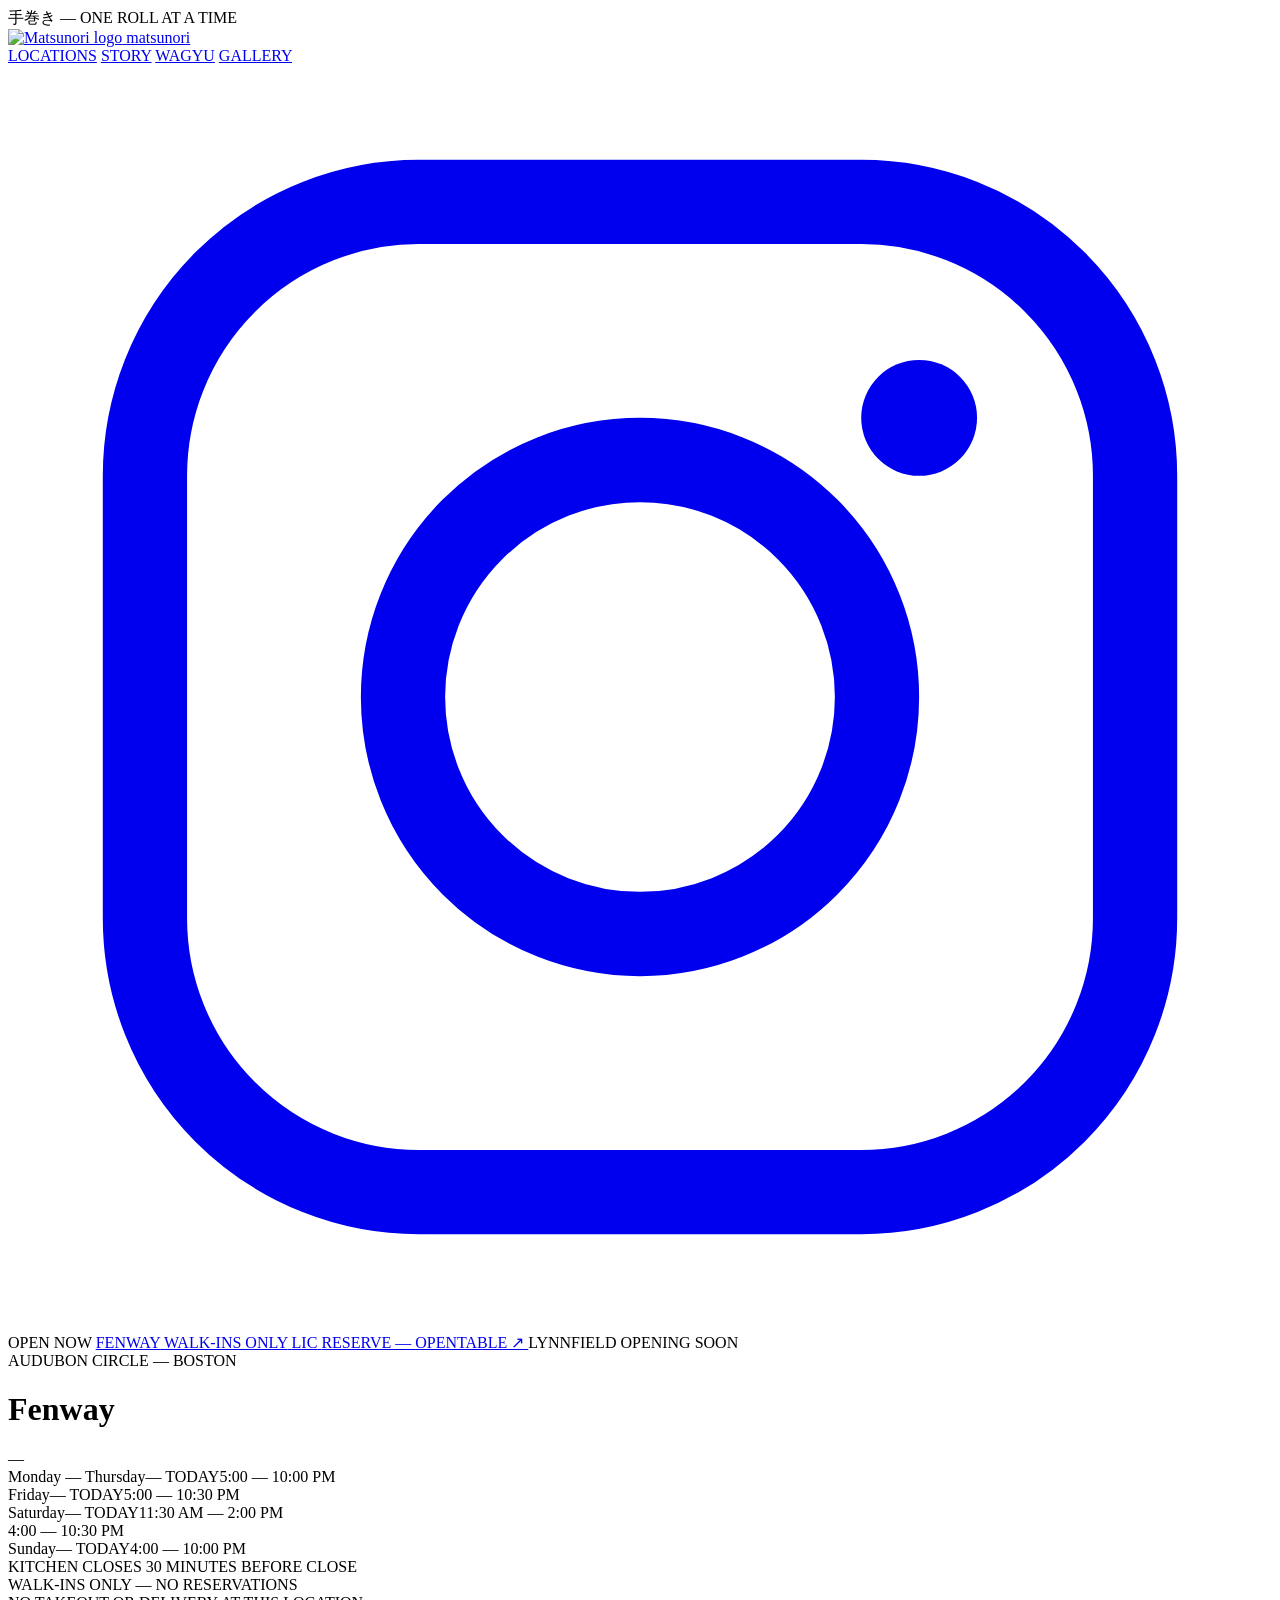
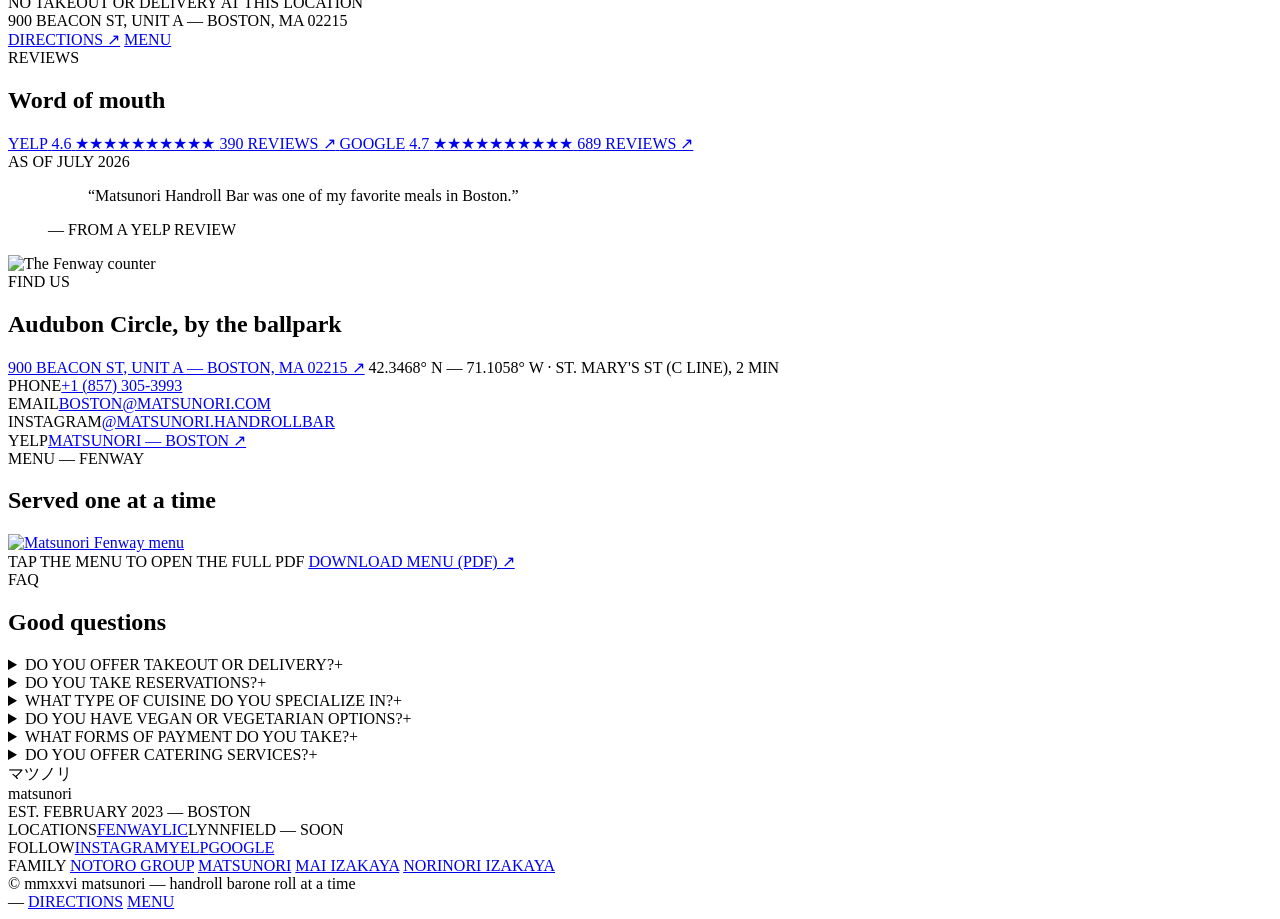
==== commit f0c8a823: "Real wagyu exhibit photo, zoom removed, location pages simplified - Wagyu exhibit now uses the actua" ====
--- a/public/fenway/index.html
+++ b/public/fenway/index.html
@@ -78,6 +78,7 @@
     <a href="/#story" class="nav-link sec">STORY</a>
     <a href="/#wagyu" class="nav-link sec">WAGYU</a>
     <a href="/#gallery" class="nav-link sec">GALLERY</a>
+    <a href="https://www.instagram.com/matsunori.handrollbar/" target="_blank" rel="noopener" class="nav-ig" aria-label="Matsunori on Instagram"><svg viewBox="0 0 24 24" fill="none" stroke="currentColor" stroke-width="1.6" xmlns="http://www.w3.org/2000/svg"><rect x="2.6" y="2.6" width="18.8" height="18.8" rx="5.2"/><circle cx="12" cy="12" r="4.5"/><circle cx="17.3" cy="6.7" r="1.1" fill="currentColor" stroke="none"/></svg></a>
     <span class="pill" id="pill" role="button" tabindex="0" aria-haspopup="true" aria-expanded="false">
       <span class="pill-dot" id="pill-dot"></span>
       <span class="pill-label" id="pill-label">OPEN NOW</span>
@@ -109,11 +110,19 @@
     <span class="dot" data-loc-dot></span>
     <span class="label" data-loc-status>—</span>
   </div>
-  <div class="loc-addr-line" data-anim="fade" data-delay="180">900 BEACON ST, UNIT A — BOSTON, MA 02215</div>
-  <div class="loc-actions" data-anim="fade" data-delay="260">
+  <div class="head-hours" data-anim="fade" data-delay="160">
+    <div class="hours-table">
+      <div class="hours-row" data-day="1,2,3,4"><span class="hours-day">Monday — Thursday<span class="hours-today-tag">— TODAY</span></span><span class="hours-times">5:00 — 10:00 PM</span></div>
+      <div class="hours-row" data-day="5"><span class="hours-day">Friday<span class="hours-today-tag">— TODAY</span></span><span class="hours-times">5:00 — 10:30 PM</span></div>
+      <div class="hours-row" data-day="6"><span class="hours-day">Saturday<span class="hours-today-tag">— TODAY</span></span><span class="hours-times">11:30 AM — 2:00 PM<br>4:00 — 10:30 PM</span></div>
+      <div class="hours-row" data-day="0"><span class="hours-day">Sunday<span class="hours-today-tag">— TODAY</span></span><span class="hours-times">4:00 — 10:00 PM</span></div>
+    </div>
+    <div class="hours-notes">KITCHEN CLOSES 30 MINUTES BEFORE CLOSE<br>WALK-INS ONLY — NO RESERVATIONS<br>NO TAKEOUT OR DELIVERY AT THIS LOCATION</div>
+  </div>
+  <div class="loc-addr-line" data-anim="fade" data-delay="220">900 BEACON ST, UNIT A — BOSTON, MA 02215</div>
+  <div class="loc-actions" data-anim="fade" data-delay="280">
     <a class="loc-btn gold" href="https://maps.app.goo.gl/1uYDaBxGDzXBHC2P6" target="_blank" rel="noopener">DIRECTIONS ↗</a>
-    <a class="loc-btn" href="tel:+18573053993">CALL — (857) 305-3993</a>
-    <a class="loc-btn" href="mailto:boston@matsunori.com">EMAIL</a>
+    <a class="loc-btn" href="#menu">MENU</a>
   </div>
 </header>
 
@@ -142,37 +151,9 @@
 </section>
 
 <div class="loc-band" data-anim="wipe" data-dir="right">
-  <img data-parallax src="/assets/gallery/9.webp" alt="The Fenway counter">
+  <div class="band-plx" data-parallax><img src="/assets/gallery/9.webp" alt="The Fenway counter"></div>
   <div class="loc-band-shade"></div>
 </div>
-
-<section class="loc-section" id="hours">
-  <div data-anim="fade" class="loc-section-kicker">HOURS</div>
-  <h2 data-anim="words">Walk-in dining</h2>
-  <div class="loc-cols">
-    <div>
-      <div class="hours-table" data-anim="fade">
-        <div class="hours-row" data-day="1,2,3,4">
-          <span class="hours-day">Monday — Thursday<span class="hours-today-tag">— TODAY</span></span>
-          <span class="hours-times">5:00 — 10:00 PM</span>
-        </div>
-        <div class="hours-row" data-day="5">
-          <span class="hours-day">Friday<span class="hours-today-tag">— TODAY</span></span>
-          <span class="hours-times">5:00 — 10:30 PM</span>
-        </div>
-        <div class="hours-row" data-day="6">
-          <span class="hours-day">Saturday<span class="hours-today-tag">— TODAY</span></span>
-          <span class="hours-times">11:30 AM — 2:00 PM<br>4:00 — 10:30 PM</span>
-        </div>
-        <div class="hours-row" data-day="0">
-          <span class="hours-day">Sunday<span class="hours-today-tag">— TODAY</span></span>
-          <span class="hours-times">4:00 — 10:00 PM</span>
-        </div>
-      </div>
-      <div class="hours-notes">KITCHEN CLOSES 30 MINUTES BEFORE CLOSE<br>WALK-INS ONLY — NO RESERVATIONS<br>NO TAKEOUT OR DELIVERY AT THIS LOCATION</div>
-    </div>
-  </div>
-</section>
 
 <section class="loc-section" id="find-us">
   <div data-anim="fade" class="loc-section-kicker">FIND US</div>
@@ -197,110 +178,15 @@
 <section class="loc-section" id="menu">
   <div data-anim="fade" class="loc-section-kicker">MENU — FENWAY</div>
   <h2 data-anim="words">Served one at a time</h2>
-  <div class="menu-cat">
-    <div class="menu-cat-head" data-anim="fade">
-      <span class="menu-cat-name">Add-ons</span>
-      <span class="menu-cat-note"></span>
-    </div>
-    <div class="menu-items">
-      <div class="menu-item" data-anim="fade"><div class="menu-line"><span class="menu-name">Add caviar to any roll</span><span class="menu-leader"></span><span class="menu-price">9.5</span></div></div>
-      <div class="menu-item" data-anim="fade"><div class="menu-line"><span class="menu-name">Add spicy mayo on the side</span><span class="menu-leader"></span><span class="menu-price">1.5</span></div></div>
-      <div class="menu-item" data-anim="fade"><div class="menu-line"><span class="menu-name">Add eel sauce on the side</span><span class="menu-leader"></span><span class="menu-price">1</span></div></div>
-      <div class="menu-item" data-anim="fade"><div class="menu-line"><span class="menu-name">Add avocado</span><span class="menu-leader"></span><span class="menu-price">0.5</span></div></div>
-      <div class="menu-item" data-anim="fade"><div class="menu-line"><span class="menu-name">Add cucumber</span><span class="menu-leader"></span><span class="menu-price">0.5</span></div></div>
-    </div>
-  </div>
-  <div class="menu-cat">
-    <div class="menu-cat-head" data-anim="fade">
-      <span class="menu-cat-name">Apps</span>
-      <span class="menu-cat-note"></span>
-    </div>
-    <div class="menu-items">
-      <div class="menu-item" data-anim="fade"><div class="menu-line"><span class="menu-name">Chawanmushi</span><span class="menu-leader"></span><span class="menu-price">6.5</span></div><div class="menu-desc">Steamed egg, ikura gel, scallion</div><div class="menu-add">Add hokkaido uni + 9.5</div><div class="menu-add">Add kaluga hybrid caviar + 9.5</div></div>
-      <div class="menu-item" data-anim="fade"><div class="menu-line"><span class="menu-name">Salmon Cups<span class="menu-mark">*</span></span><span class="menu-leader"></span><span class="menu-price">9.5</span></div><div class="menu-desc">Salmon, avocado, tamago, masago, spicy mayo, crunchy cup, truffle pâté</div></div>
-      <div class="menu-item" data-anim="fade"><div class="menu-line"><span class="menu-name">Truffle Edamame<span class="menu-mark">(V)</span></span><span class="menu-leader"></span><span class="menu-price">9</span></div><div class="menu-desc">Edamame, truffle oil, truffle pâté</div></div>
-      <div class="menu-item" data-anim="fade"><div class="menu-line"><span class="menu-name">Seaweed Salad<span class="menu-mark">(V)</span></span><span class="menu-leader"></span><span class="menu-price">6.5</span></div><div class="menu-desc">Mixed seaweed, cucumber, sesame seeds</div></div>
-    </div>
-  </div>
-  <div class="menu-cat">
-    <div class="menu-cat-head" data-anim="fade">
-      <span class="menu-cat-name">Classics</span>
-      <span class="menu-cat-note">HAND ROLLS</span>
-    </div>
-    <div class="menu-items">
-      <div class="menu-item" data-anim="fade"><div class="menu-line"><span class="menu-name">Salmon<span class="menu-mark">*</span></span><span class="menu-leader"></span><span class="menu-price">8</span></div><div class="menu-desc">Salmon, toasted sesame seeds</div></div>
-      <div class="menu-item" data-anim="fade"><div class="menu-line"><span class="menu-name"><span class="fav-heart" aria-label="Matsu favorite">♥</span>Mango Salmon<span class="menu-mark">*</span></span><span class="menu-leader"></span><span class="menu-price">8.5</span></div><div class="menu-desc">Salmon, spicy mayo, mango salsa, scallion</div></div>
-      <div class="menu-item" data-anim="fade"><div class="menu-line"><span class="menu-name">Spicy Salmon<span class="menu-mark">*</span></span><span class="menu-leader"></span><span class="menu-price">8.5</span></div><div class="menu-desc">Salmon, spicy mayo, furikake</div></div>
-      <div class="menu-item" data-anim="fade"><div class="menu-line"><span class="menu-name">Yellowfin Tuna<span class="menu-mark">*</span></span><span class="menu-leader"></span><span class="menu-price">8</span></div><div class="menu-desc">Yellowfin tuna, scallion</div></div>
-      <div class="menu-item" data-anim="fade"><div class="menu-line"><span class="menu-name"><span class="fav-heart" aria-label="Matsu favorite">♥</span>Spicy Tuna<span class="menu-mark">*</span></span><span class="menu-leader"></span><span class="menu-price">8.5</span></div><div class="menu-desc">Tuna, spicy mayo, fried sweet potato, furikake</div></div>
-      <div class="menu-item" data-anim="fade"><div class="menu-line"><span class="menu-name">Yellowtail<span class="menu-mark">*</span></span><span class="menu-leader"></span><span class="menu-price">8</span></div><div class="menu-desc">Yellowtail, rice puffs, scallion</div></div>
-      <div class="menu-item" data-anim="fade"><div class="menu-line"><span class="menu-name">Spicy Yellowtail<span class="menu-mark">*</span></span><span class="menu-leader"></span><span class="menu-price">8.5</span></div><div class="menu-desc">Yellowtail, furikake, jalapeño, spicy mayo</div></div>
-      <div class="menu-item" data-anim="fade"><div class="menu-line"><span class="menu-name">Truffle Avocado<span class="menu-mark">(V)</span></span><span class="menu-leader"></span><span class="menu-price">6.5</span></div><div class="menu-desc">Avocado, truffle pâté, fried sweet potato</div></div>
-      <div class="menu-item" data-anim="fade"><div class="menu-line"><span class="menu-name">Spicy Cucumber<span class="menu-mark">(V)</span></span><span class="menu-leader"></span><span class="menu-price">6.5</span></div><div class="menu-desc">Cucumber, ssamjang, sesame seeds</div></div>
-    </div>
-  </div>
-  <div class="menu-cat">
-    <div class="menu-cat-head" data-anim="fade">
-      <span class="menu-cat-name">Signatures</span>
-      <span class="menu-cat-note">HAND ROLLS</span>
-    </div>
-    <div class="menu-items">
-      <div class="menu-item" data-anim="fade"><div class="menu-line"><span class="menu-name">Ikura<span class="menu-mark">*</span></span><span class="menu-leader"></span><span class="menu-price">11</span></div><div class="menu-desc">Marinated salmon roe, cucumber, lime zest</div></div>
-      <div class="menu-item" data-anim="fade"><div class="menu-line"><span class="menu-name">Salmon Ikura<span class="menu-mark">*</span></span><span class="menu-leader"></span><span class="menu-price">11</span></div><div class="menu-desc">Salmon, marinated salmon roe, lime zest</div></div>
-      <div class="menu-item" data-anim="fade"><div class="menu-line"><span class="menu-name"><span class="fav-heart" aria-label="Matsu favorite">♥</span>Eel</span><span class="menu-leader"></span><span class="menu-price">11</span></div><div class="menu-desc">Eel, kabayaki sauce, ginger, scallion</div><div class="menu-add">Add foie gras &amp; apple compote + 6.0</div></div>
-      <div class="menu-item" data-anim="fade"><div class="menu-line"><span class="menu-name">Ankimo Jelly</span><span class="menu-leader"></span><span class="menu-price">11</span></div><div class="menu-desc">Monkfish liver, ponzu jelly, cucumber, rice puffs</div></div>
-      <div class="menu-item" data-anim="fade"><div class="menu-line"><span class="menu-name">Akami Jelly<span class="menu-mark">*</span></span><span class="menu-leader"></span><span class="menu-price">11</span></div><div class="menu-desc">Lean tuna, ponzu jelly, scallion</div></div>
-      <div class="menu-item" data-anim="fade"><div class="menu-line"><span class="menu-name">Mango Shrimp Tempura</span><span class="menu-leader"></span><span class="menu-price">11</span></div><div class="menu-desc">Shrimp tempura, mango salsa</div></div>
-      <div class="menu-item" data-anim="fade"><div class="menu-line"><span class="menu-name">Spicy Shrimp Tempura</span><span class="menu-leader"></span><span class="menu-price">11</span></div><div class="menu-desc">Shrimp tempura, spicy mayo, tamago, avocado, masago</div></div>
-      <div class="menu-item" data-anim="fade"><div class="menu-line"><span class="menu-name"><span class="fav-heart" aria-label="Matsu favorite">♥</span>Miso Butter Cod</span><span class="menu-leader"></span><span class="menu-price">11</span></div><div class="menu-desc">72 hr marinated black cod, Matsu miso butter cream</div></div>
-      <div class="menu-item" data-anim="fade"><div class="menu-line"><span class="menu-name"><span class="fav-heart" aria-label="Matsu favorite">♥</span>The OG Miso Cod</span><span class="menu-leader"></span><span class="menu-price">11</span></div><div class="menu-desc">72 hr marinated black cod, pumpkin purée, pickled mustard seed</div></div>
-      <div class="menu-item" data-anim="fade"><div class="menu-line"><span class="menu-name">Snow Crab (Cali Roll)</span><span class="menu-leader"></span><span class="menu-price">11</span></div><div class="menu-desc">Snow crab leg, mayo, cucumber, avocado, masago, tamago</div></div>
-      <div class="menu-item" data-anim="fade"><div class="menu-line"><span class="menu-name">Blue Crab Mentaiko<span class="menu-mark">*</span></span><span class="menu-leader"></span><span class="menu-price">11</span></div><div class="menu-desc">Blue crab, onion, garlic butter, mentaiko, scallion</div></div>
-      <div class="menu-item" data-anim="fade"><div class="menu-line"><span class="menu-name"><span class="fav-heart" aria-label="Matsu favorite">♥</span>Spicy Scallop<span class="menu-mark">*</span></span><span class="menu-leader"></span><span class="menu-price">11</span></div><div class="menu-desc">Scallop, spicy mayo, masago, tobiko</div></div>
-      <div class="menu-item" data-anim="fade"><div class="menu-line"><span class="menu-name">Scallop<span class="menu-mark">*</span></span><span class="menu-leader"></span><span class="menu-price">11</span></div><div class="menu-desc">Scallop, cucumber, sea salt, lime zest</div></div>
-    </div>
-  </div>
-  <div class="menu-cat">
-    <div class="menu-cat-head" data-anim="fade">
-      <span class="menu-cat-name">Specials</span>
-      <span class="menu-cat-note">HAND ROLLS</span>
-    </div>
-    <div class="menu-items">
-      <div class="menu-item" data-anim="fade"><div class="menu-line"><span class="menu-name">Botan Ebi Ikura<span class="menu-mark">*</span></span><span class="menu-leader"></span><span class="menu-price">14</span></div><div class="menu-desc">Raw sweet shrimp, marinated salmon roe, lime zest</div></div>
-      <div class="menu-item" data-anim="fade"><div class="menu-line"><span class="menu-name"><span class="fav-heart" aria-label="Matsu favorite">♥</span>Boston Lobster Roll</span><span class="menu-leader"></span><span class="menu-price">16</span></div><div class="menu-desc">Lobster, miso butter, scallion</div></div>
-      <div class="menu-item" data-anim="fade"><div class="menu-line"><span class="menu-name">Foie Gras Handroll</span><span class="menu-leader"></span><span class="menu-price">16.5</span></div><div class="menu-desc">Torched foie gras, garlic chips, apple compote</div></div>
-      <div class="menu-item" data-anim="fade"><div class="menu-line"><span class="menu-name"><span class="fav-heart" aria-label="Matsu favorite">♥</span>Toro Mushroom<span class="menu-mark">*</span></span><span class="menu-leader"></span><span class="menu-price">18.5</span></div><div class="menu-desc">Bluefin tuna belly, BBQ shiitake mushroom</div><div class="menu-add">Add hokkaido uni + 9.5</div></div>
-      <div class="menu-item" data-anim="fade"><div class="menu-line"><span class="menu-name">Toro Cucumber<span class="menu-mark">*</span></span><span class="menu-leader"></span><span class="menu-price">18.5</span></div><div class="menu-desc">Bluefin tuna belly, cucumber, sesame</div></div>
-      <div class="menu-item" data-anim="fade"><div class="menu-line"><span class="menu-name"><span class="fav-heart" aria-label="Matsu favorite">♥</span>Uni<span class="menu-mark">*</span></span><span class="menu-leader"></span><span class="menu-price">MP</span></div><div class="menu-desc">Sea urchin, wasabi, scallion, truffle pâté</div></div>
-      <div class="menu-item" data-anim="fade"><div class="menu-line"><span class="menu-name"><span class="fav-heart" aria-label="Matsu favorite">♥</span>A5 Miyazaki Wagyu</span><span class="menu-leader"></span><span class="menu-price">18.5</span></div><div class="menu-desc">A5 Japanese kuroge wagyu</div><div class="menu-add">Add foie gras &amp; apple compote + 6.0</div><div class="menu-add">Add hokkaido uni + 9.5</div></div>
-      <div class="menu-item" data-anim="fade"><div class="menu-line"><span class="menu-name">KBBQ Wagyu</span><span class="menu-leader"></span><span class="menu-price">18.5</span></div><div class="menu-desc">A5 wagyu, ssamjang, sesame, scallion</div></div>
-      <div class="menu-item" data-anim="fade"><div class="menu-line"><span class="menu-name"><span class="fav-heart" aria-label="Matsu favorite">♥</span>Caviar Handroll</span><span class="menu-leader"></span><span class="menu-price">19.5</span></div><div class="menu-desc">Highest-grade kaluga hybrid caviar, sourced from our own farm</div></div>
-    </div>
-  </div>
-  <div class="menu-cat">
-    <div class="menu-cat-head" data-anim="fade">
-      <span class="menu-cat-name">Dessert</span>
-      <span class="menu-cat-note"></span>
-    </div>
-    <div class="menu-items">
-      <div class="menu-item" data-anim="fade"><div class="menu-line"><span class="menu-name">Mochi Ice Cream (Matcha)</span><span class="menu-leader"></span><span class="menu-price">5.5</span></div></div>
-      <div class="menu-item" data-anim="fade"><div class="menu-line"><span class="menu-name">Matcha Tiramisu</span><span class="menu-leader"></span><span class="menu-price">9.5</span></div></div>
-      <div class="menu-item" data-anim="fade"><div class="menu-line"><span class="menu-name">Crème Brûlée</span><span class="menu-leader"></span><span class="menu-price">9.5</span></div></div>
-    </div>
-  </div>
-  <div class="menu-cat">
-    <div class="menu-cat-head" data-anim="fade">
-      <span class="menu-cat-name">Drinks</span>
-      <span class="menu-cat-note"></span>
-    </div>
-    <div class="menu-items">
-      <div class="menu-item" data-anim="fade"><div class="menu-line"><span class="menu-name">Soda</span><span class="menu-leader"></span><span class="menu-price">3</span></div><div class="menu-desc">Coke, Diet Coke, Ginger Ale</div></div>
-      <div class="menu-item" data-anim="fade"><div class="menu-line"><span class="menu-name">Saratoga Spring</span><span class="menu-leader"></span><span class="menu-price">4</span></div><div class="menu-desc">Still or sparkling mineral water</div></div>
-      <div class="menu-item" data-anim="fade"><div class="menu-line"><span class="menu-name">Yuzu</span><span class="menu-leader"></span><span class="menu-price">6</span></div><div class="menu-desc">All natural yuzu sparkling juice</div></div>
-      <div class="menu-item" data-anim="fade"><div class="menu-line"><span class="menu-name">Tea</span><span class="menu-leader"></span><span class="menu-price">3</span></div><div class="menu-desc">Hojicha roasted green tea</div></div>
-    </div>
-  </div>
-  <div class="menu-foot" data-anim="fade">♥ MATSU FAVORITE · (V) VEGETARIAN · *CONSUMING RAW OR UNDERCOOKED MEAT, SEAFOOD, SHELLFISH, OR EGGS MAY INCREASE YOUR RISK OF FOODBORNE ILLNESS · A GRATUITY OF 20% APPLIES TO PARTIES OF FIVE OR MORE</div>
+  <div class="menu-embed" data-anim="fade">
+    <a class="menu-sheet" href="/assets/menu-fenway.pdf" target="_blank" rel="noopener" aria-label="Open the full Fenway menu as a PDF">
+      <img src="/assets/menu-fenway.webp" alt="Matsunori Fenway menu" loading="lazy">
+    </a>
+    <div class="menu-embed-foot">
+      <span class="menu-embed-note">TAP THE MENU TO OPEN THE FULL PDF</span>
+      <a class="loc-btn gold" href="/assets/menu-fenway.pdf" target="_blank" rel="noopener">DOWNLOAD MENU (PDF) ↗</a>
+    </div>
+  </div>
 </section>
 
 <section class="loc-section" id="faq">
@@ -363,7 +249,7 @@
   <span class="loc-bar-status" data-bar-status>—</span>
   <span class="loc-bar-links">
     <a class="loc-btn gold" href="https://maps.app.goo.gl/1uYDaBxGDzXBHC2P6" target="_blank" rel="noopener">DIRECTIONS</a>
-    <a class="loc-btn" href="tel:+18573053993">CALL</a>
+    <a class="loc-btn" href="#menu">MENU</a>
   </span>
 </div>
 
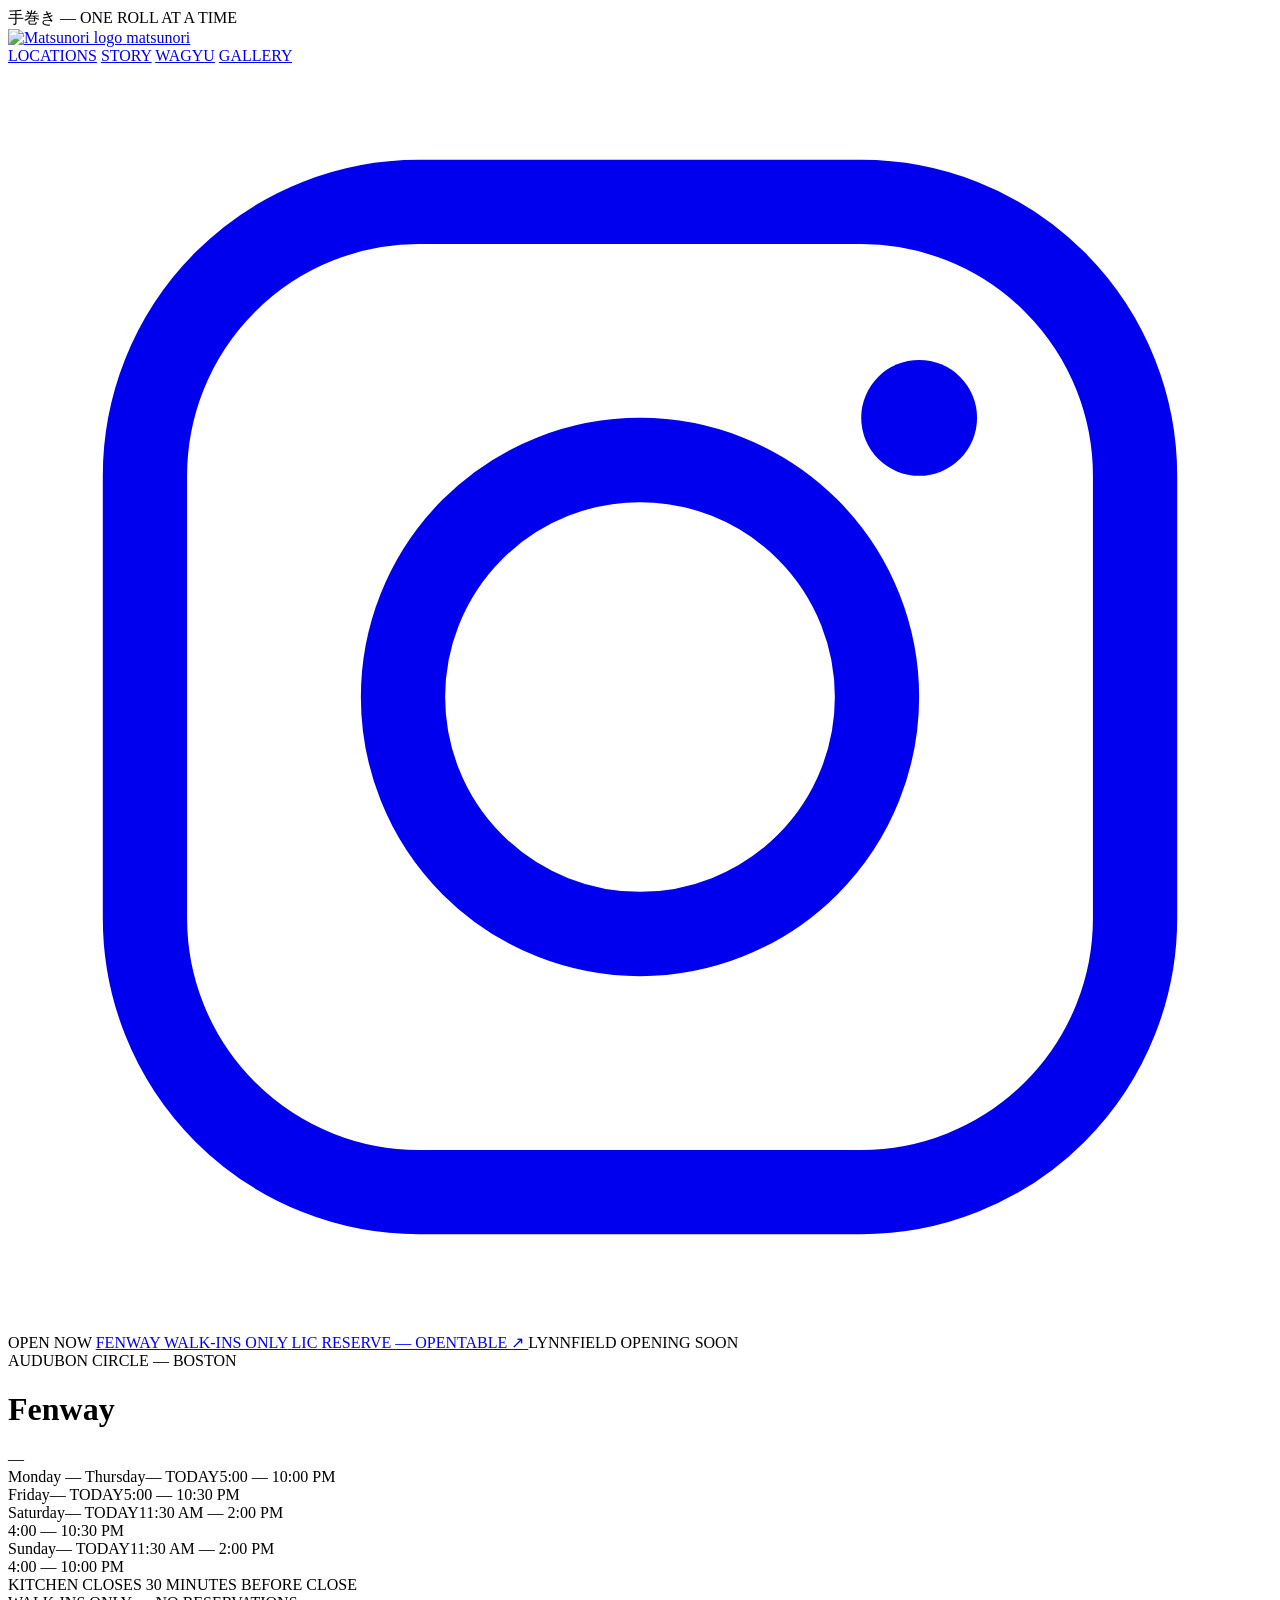
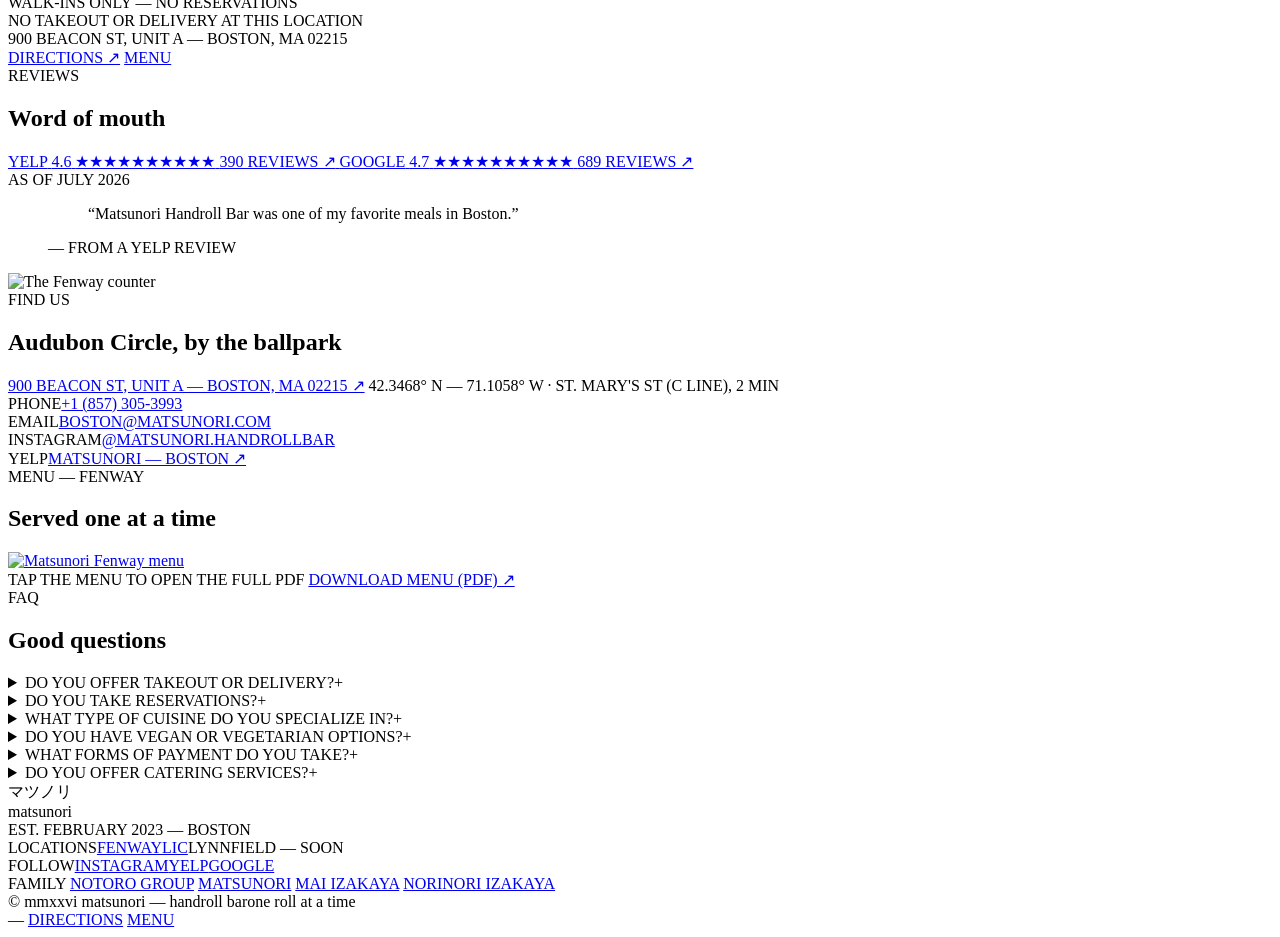
==== commit 97b1b965: "Fenway hours: Sunday lunch restored (11:30 AM - 2:00 PM) Per the client, Sunday serves lunch like Sa" ====
--- a/public/fenway/index.html
+++ b/public/fenway/index.html
@@ -51,6 +51,7 @@
     { "@type": "OpeningHoursSpecification", "dayOfWeek": "Friday", "opens": "17:00", "closes": "22:30" },
     { "@type": "OpeningHoursSpecification", "dayOfWeek": "Saturday", "opens": "11:30", "closes": "14:00" },
     { "@type": "OpeningHoursSpecification", "dayOfWeek": "Saturday", "opens": "16:00", "closes": "22:30" },
+    { "@type": "OpeningHoursSpecification", "dayOfWeek": "Sunday", "opens": "11:30", "closes": "14:00" },
     { "@type": "OpeningHoursSpecification", "dayOfWeek": "Sunday", "opens": "16:00", "closes": "22:00" }
   ]
 }
@@ -115,7 +116,7 @@
       <div class="hours-row" data-day="1,2,3,4"><span class="hours-day">Monday — Thursday<span class="hours-today-tag">— TODAY</span></span><span class="hours-times">5:00 — 10:00 PM</span></div>
       <div class="hours-row" data-day="5"><span class="hours-day">Friday<span class="hours-today-tag">— TODAY</span></span><span class="hours-times">5:00 — 10:30 PM</span></div>
       <div class="hours-row" data-day="6"><span class="hours-day">Saturday<span class="hours-today-tag">— TODAY</span></span><span class="hours-times">11:30 AM — 2:00 PM<br>4:00 — 10:30 PM</span></div>
-      <div class="hours-row" data-day="0"><span class="hours-day">Sunday<span class="hours-today-tag">— TODAY</span></span><span class="hours-times">4:00 — 10:00 PM</span></div>
+      <div class="hours-row" data-day="0"><span class="hours-day">Sunday<span class="hours-today-tag">— TODAY</span></span><span class="hours-times">11:30 AM — 2:00 PM<br>4:00 — 10:00 PM</span></div>
     </div>
     <div class="hours-notes">KITCHEN CLOSES 30 MINUTES BEFORE CLOSE<br>WALK-INS ONLY — NO RESERVATIONS<br>NO TAKEOUT OR DELIVERY AT THIS LOCATION</div>
   </div>
@@ -256,5 +257,6 @@
 <script src="/vendor/leaflet.js" defer></script>
 <script src="/js/main.js" defer></script>
 <script src="/js/location.js" defer></script>
+<script src="/js/cursor.js" defer></script>
 </body>
 </html>
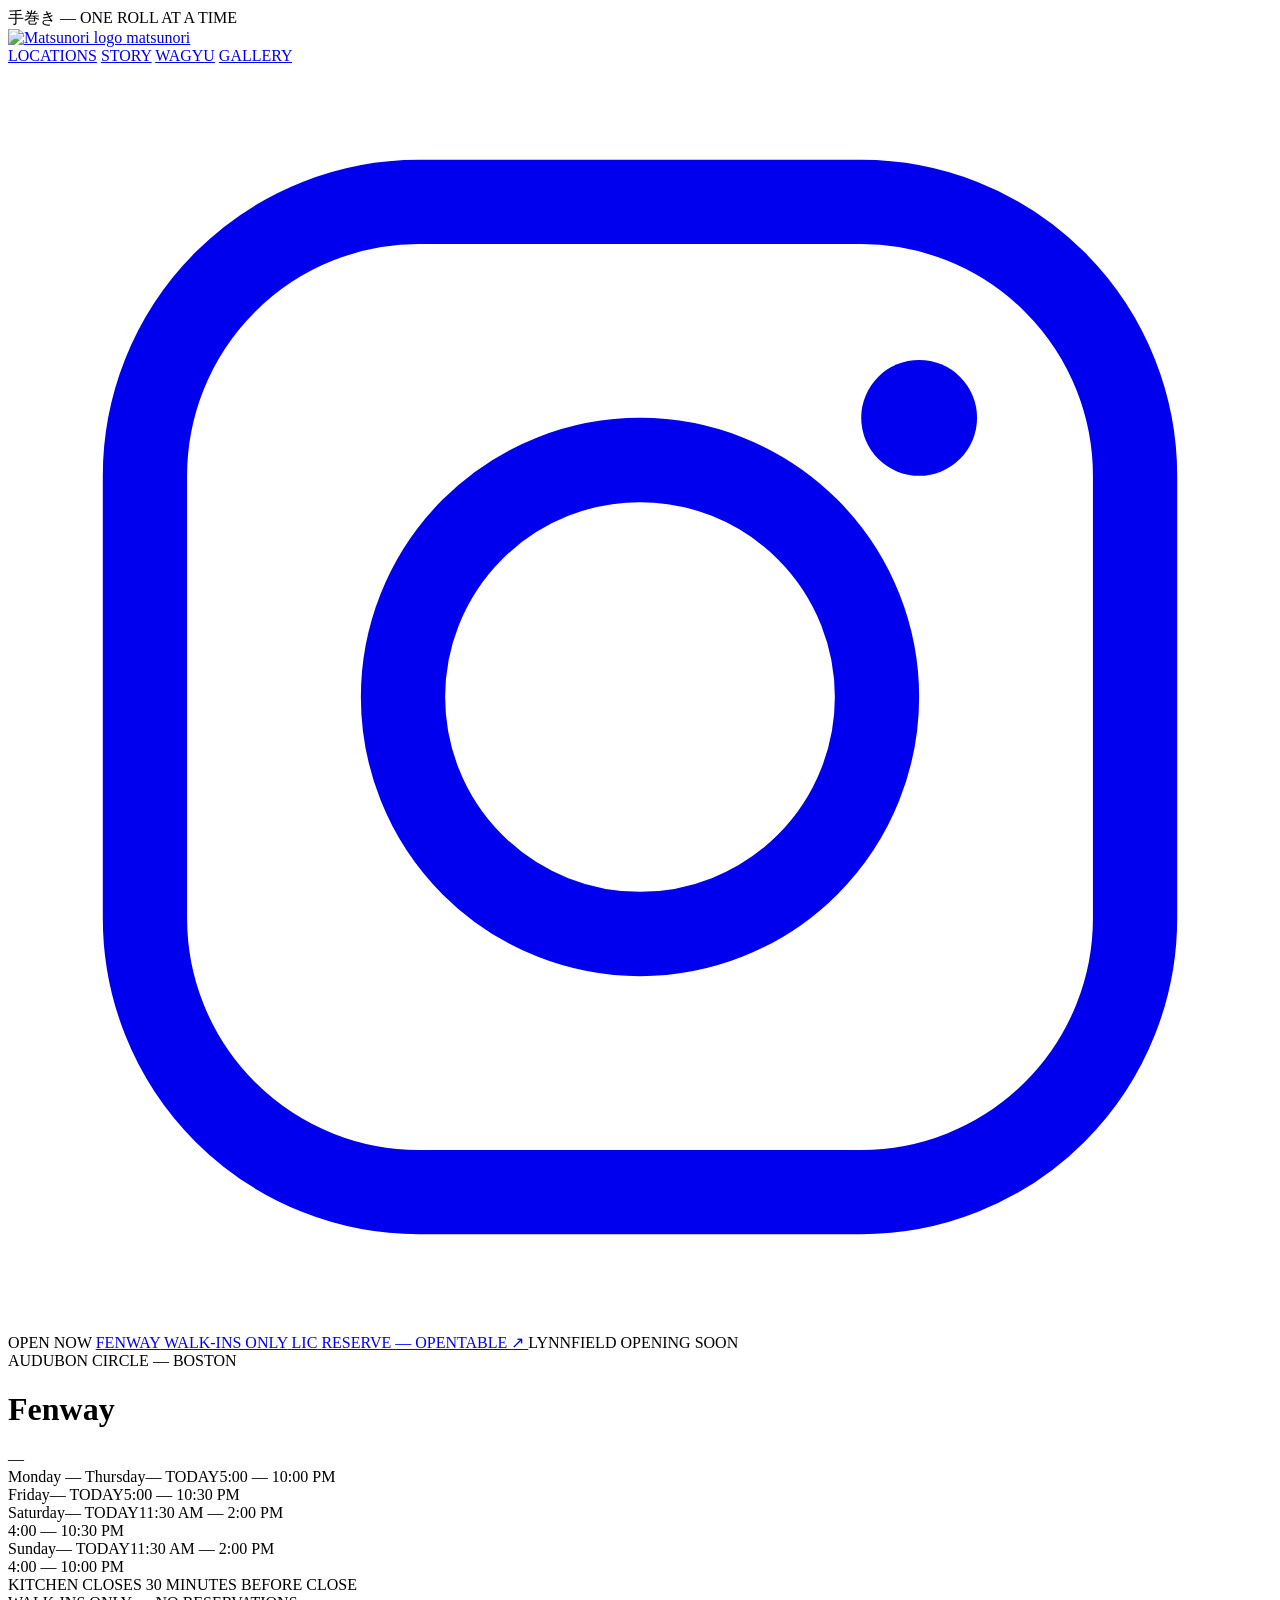
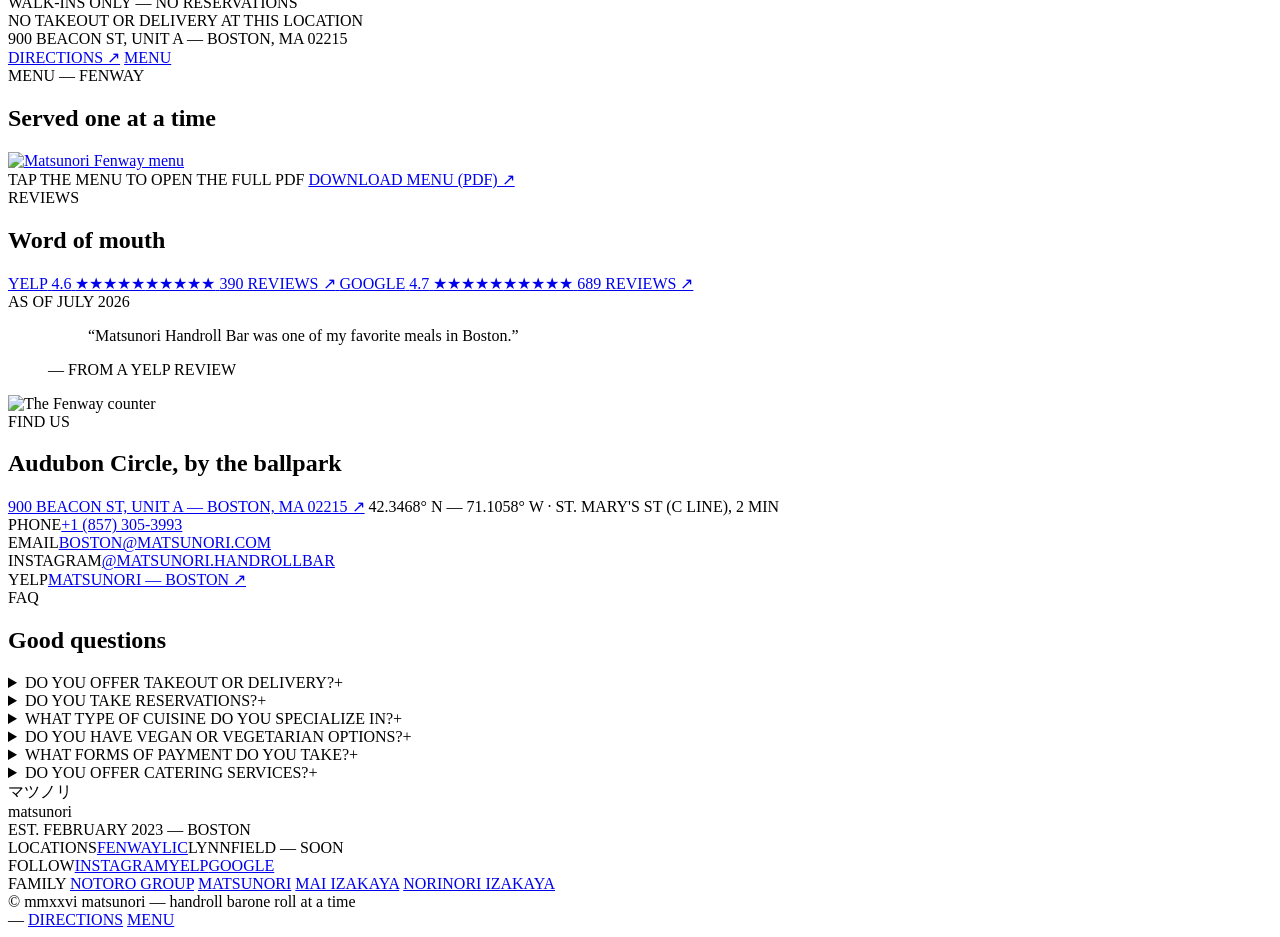
==== commit bd7b19c4: "Menus first on location pages, Google ratings on home cards, static highlights Location pages now or" ====
--- a/public/fenway/index.html
+++ b/public/fenway/index.html
@@ -127,6 +127,20 @@
   </div>
 </header>
 
+<section class="loc-section" id="menu">
+  <div data-anim="fade" class="loc-section-kicker">MENU — FENWAY</div>
+  <h2 data-anim="words">Served one at a time</h2>
+  <div class="menu-embed" data-anim="fade">
+    <a class="menu-sheet" href="/assets/menu-fenway.pdf" target="_blank" rel="noopener" aria-label="Open the full Fenway menu as a PDF">
+      <img src="/assets/menu-fenway.webp" alt="Matsunori Fenway menu" loading="lazy">
+    </a>
+    <div class="menu-embed-foot">
+      <span class="menu-embed-note">TAP THE MENU TO OPEN THE FULL PDF</span>
+      <a class="loc-btn gold" href="/assets/menu-fenway.pdf" target="_blank" rel="noopener">DOWNLOAD MENU (PDF) ↗</a>
+    </div>
+  </div>
+</section>
+
 <section class="loc-section" id="reviews">
   <div data-anim="fade" class="loc-section-kicker">REVIEWS</div>
   <h2 data-anim="words">Word of mouth</h2>
@@ -176,20 +190,6 @@
   </div>
 </section>
 
-<section class="loc-section" id="menu">
-  <div data-anim="fade" class="loc-section-kicker">MENU — FENWAY</div>
-  <h2 data-anim="words">Served one at a time</h2>
-  <div class="menu-embed" data-anim="fade">
-    <a class="menu-sheet" href="/assets/menu-fenway.pdf" target="_blank" rel="noopener" aria-label="Open the full Fenway menu as a PDF">
-      <img src="/assets/menu-fenway.webp" alt="Matsunori Fenway menu" loading="lazy">
-    </a>
-    <div class="menu-embed-foot">
-      <span class="menu-embed-note">TAP THE MENU TO OPEN THE FULL PDF</span>
-      <a class="loc-btn gold" href="/assets/menu-fenway.pdf" target="_blank" rel="noopener">DOWNLOAD MENU (PDF) ↗</a>
-    </div>
-  </div>
-</section>
-
 <section class="loc-section" id="faq">
   <div data-anim="fade" class="loc-section-kicker">FAQ</div>
   <h2 data-anim="words">Good questions</h2>
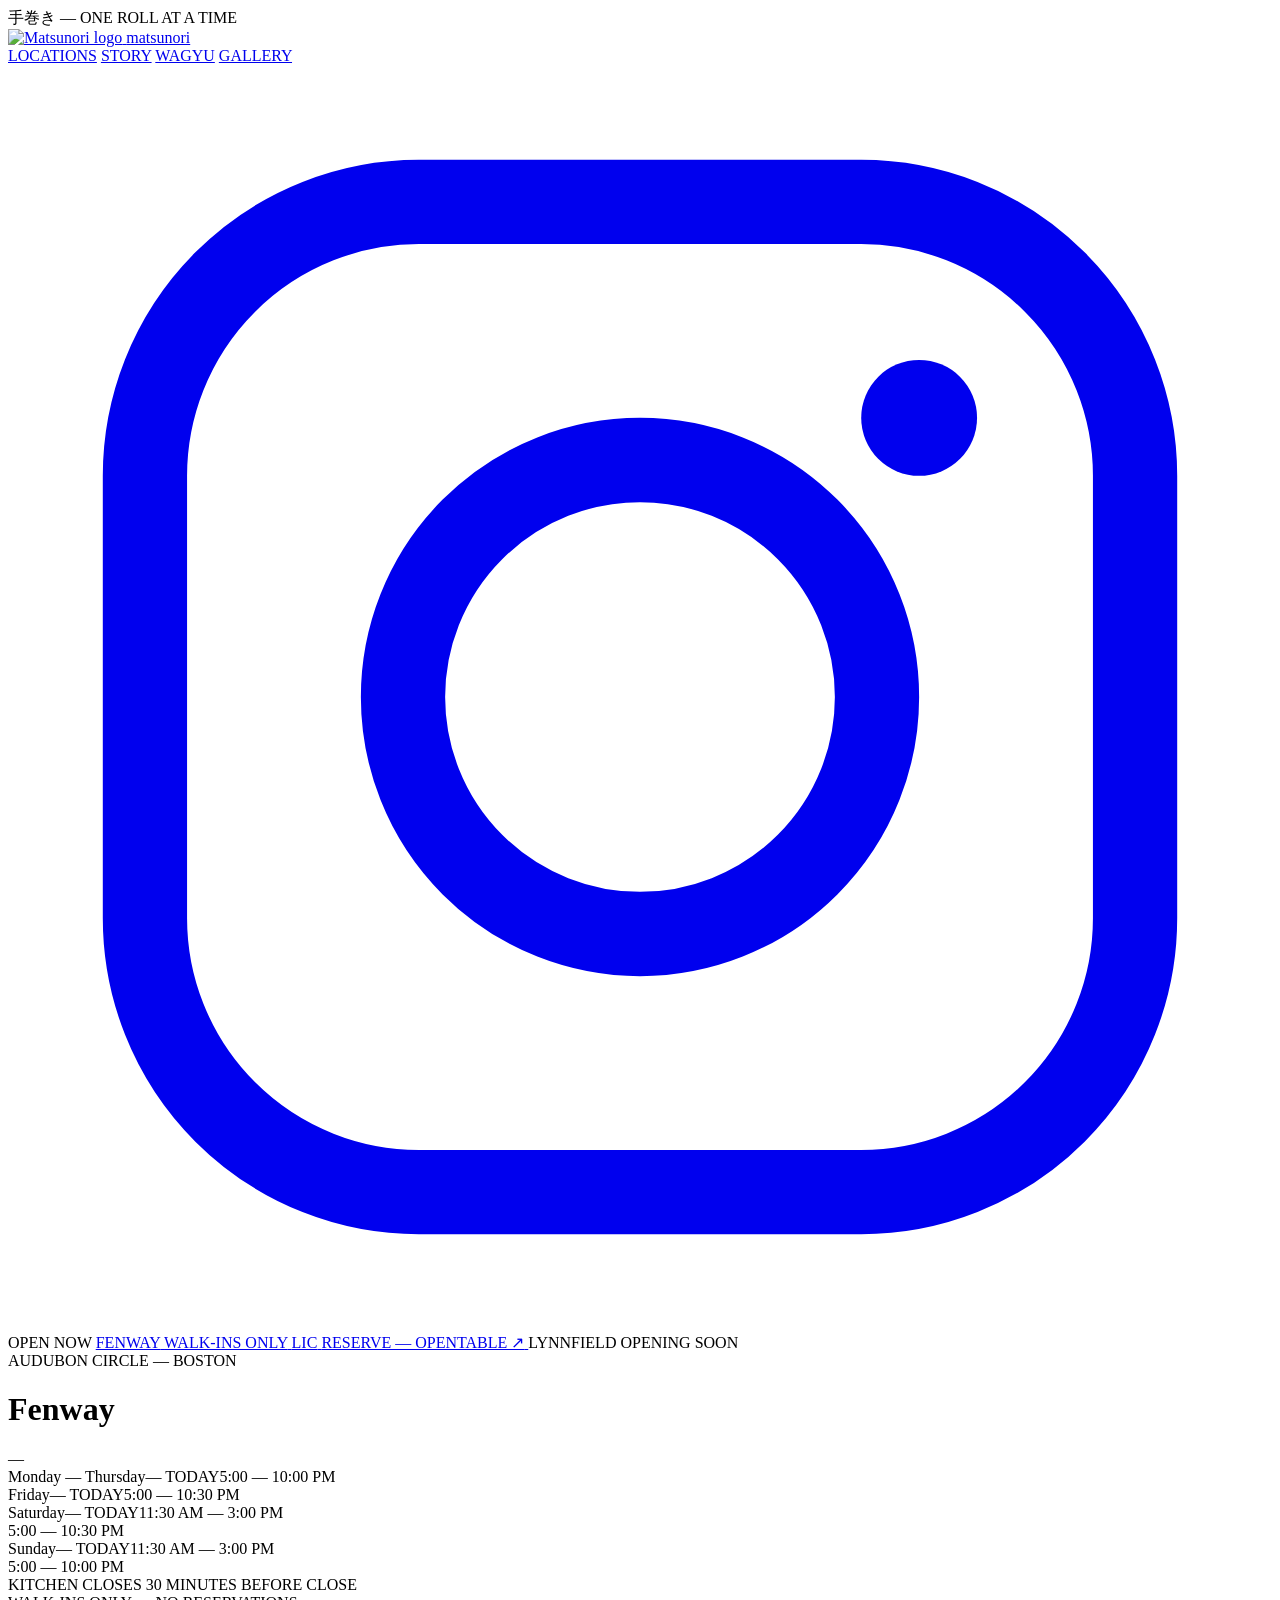
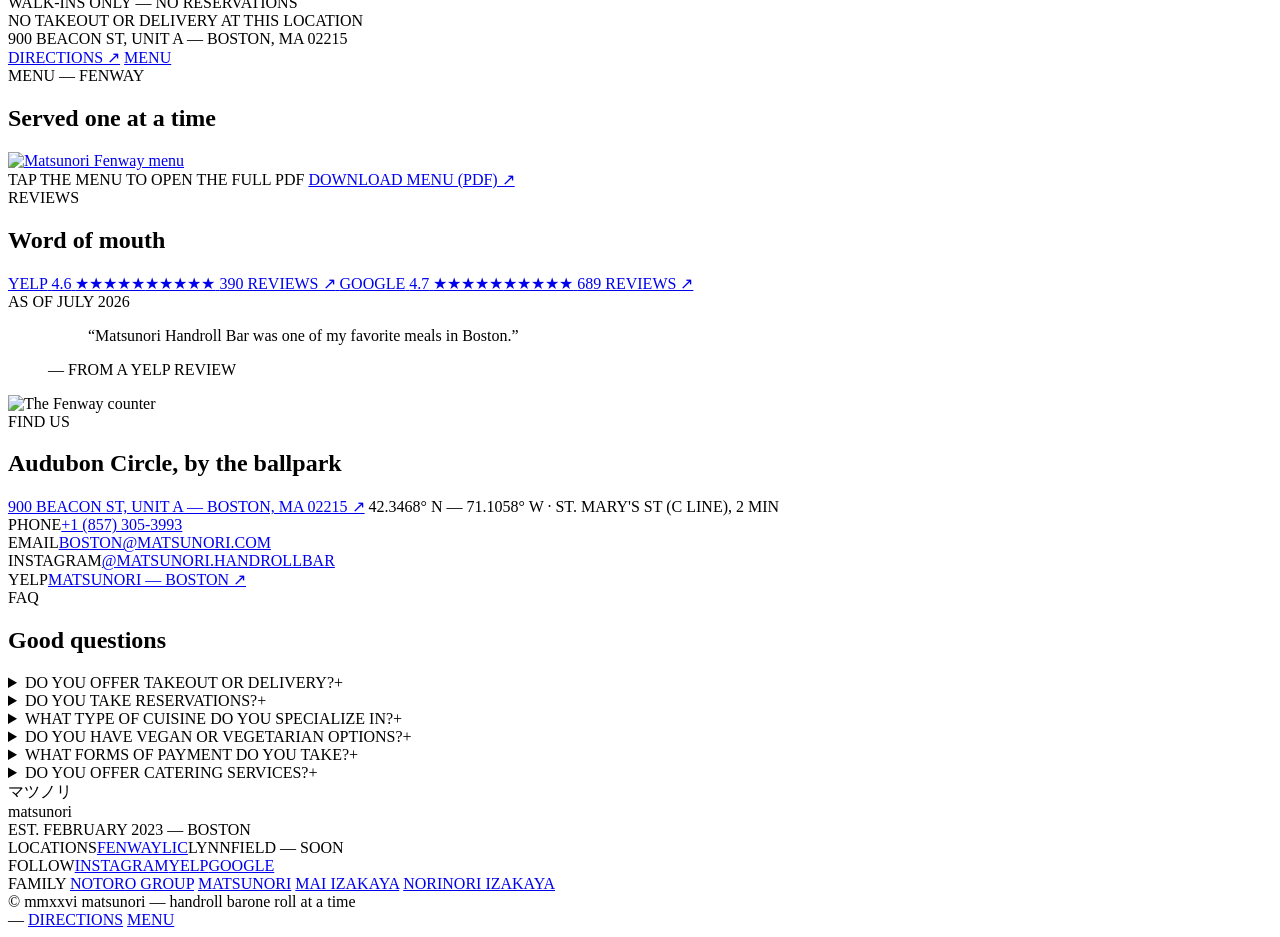
==== commit 72219474: "Fenway: Sat/Sun lunch to 3 PM, dinner starts at 5 Weekend service shifted — lunch now runs 11:30 AM " ====
--- a/public/fenway/index.html
+++ b/public/fenway/index.html
@@ -49,10 +49,10 @@
   "openingHoursSpecification": [
     { "@type": "OpeningHoursSpecification", "dayOfWeek": ["Monday", "Tuesday", "Wednesday", "Thursday"], "opens": "17:00", "closes": "22:00" },
     { "@type": "OpeningHoursSpecification", "dayOfWeek": "Friday", "opens": "17:00", "closes": "22:30" },
-    { "@type": "OpeningHoursSpecification", "dayOfWeek": "Saturday", "opens": "11:30", "closes": "14:00" },
-    { "@type": "OpeningHoursSpecification", "dayOfWeek": "Saturday", "opens": "16:00", "closes": "22:30" },
-    { "@type": "OpeningHoursSpecification", "dayOfWeek": "Sunday", "opens": "11:30", "closes": "14:00" },
-    { "@type": "OpeningHoursSpecification", "dayOfWeek": "Sunday", "opens": "16:00", "closes": "22:00" }
+    { "@type": "OpeningHoursSpecification", "dayOfWeek": "Saturday", "opens": "11:30", "closes": "15:00" },
+    { "@type": "OpeningHoursSpecification", "dayOfWeek": "Saturday", "opens": "17:00", "closes": "22:30" },
+    { "@type": "OpeningHoursSpecification", "dayOfWeek": "Sunday", "opens": "11:30", "closes": "15:00" },
+    { "@type": "OpeningHoursSpecification", "dayOfWeek": "Sunday", "opens": "17:00", "closes": "22:00" }
   ]
 }
 </script>
@@ -115,8 +115,8 @@
     <div class="hours-table">
       <div class="hours-row" data-day="1,2,3,4"><span class="hours-day">Monday — Thursday<span class="hours-today-tag">— TODAY</span></span><span class="hours-times">5:00 — 10:00 PM</span></div>
       <div class="hours-row" data-day="5"><span class="hours-day">Friday<span class="hours-today-tag">— TODAY</span></span><span class="hours-times">5:00 — 10:30 PM</span></div>
-      <div class="hours-row" data-day="6"><span class="hours-day">Saturday<span class="hours-today-tag">— TODAY</span></span><span class="hours-times">11:30 AM — 2:00 PM<br>4:00 — 10:30 PM</span></div>
-      <div class="hours-row" data-day="0"><span class="hours-day">Sunday<span class="hours-today-tag">— TODAY</span></span><span class="hours-times">11:30 AM — 2:00 PM<br>4:00 — 10:00 PM</span></div>
+      <div class="hours-row" data-day="6"><span class="hours-day">Saturday<span class="hours-today-tag">— TODAY</span></span><span class="hours-times">11:30 AM — 3:00 PM<br>5:00 — 10:30 PM</span></div>
+      <div class="hours-row" data-day="0"><span class="hours-day">Sunday<span class="hours-today-tag">— TODAY</span></span><span class="hours-times">11:30 AM — 3:00 PM<br>5:00 — 10:00 PM</span></div>
     </div>
     <div class="hours-notes">KITCHEN CLOSES 30 MINUTES BEFORE CLOSE<br>WALK-INS ONLY — NO RESERVATIONS<br>NO TAKEOUT OR DELIVERY AT THIS LOCATION</div>
   </div>
